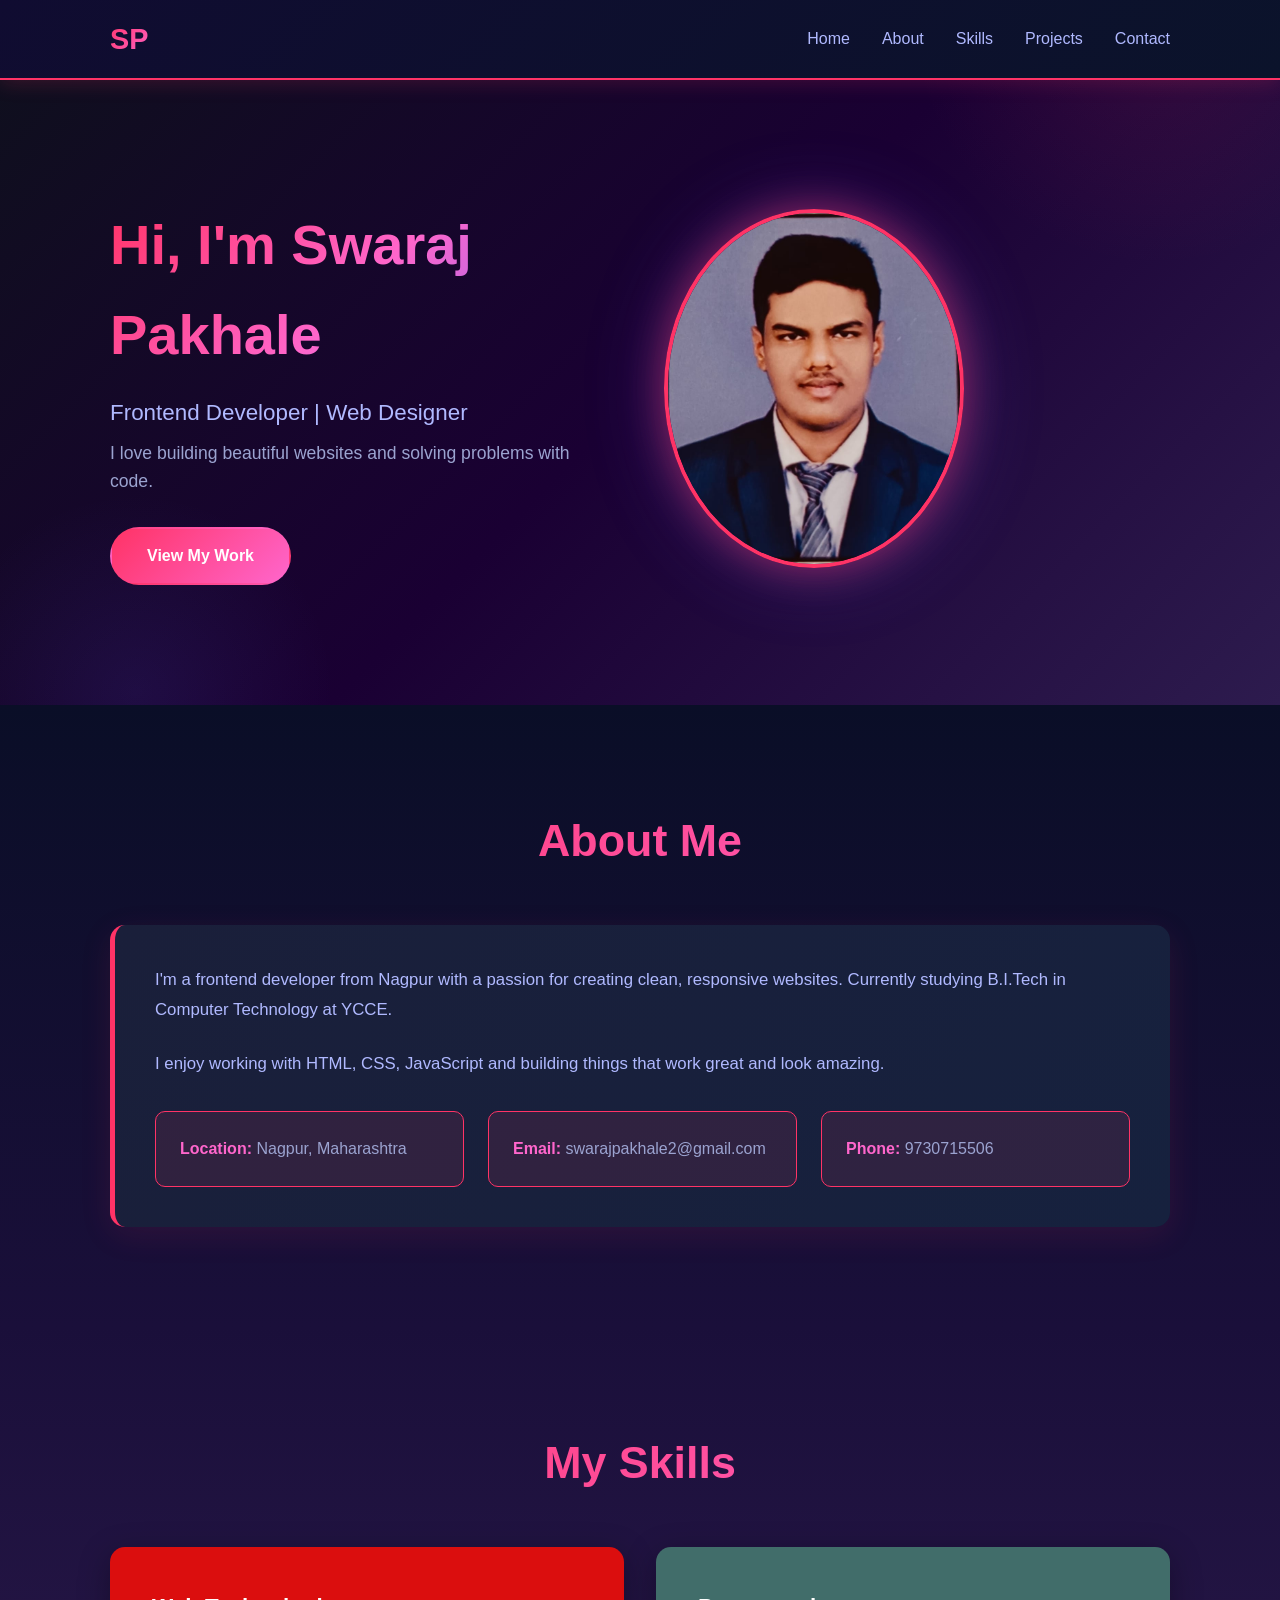
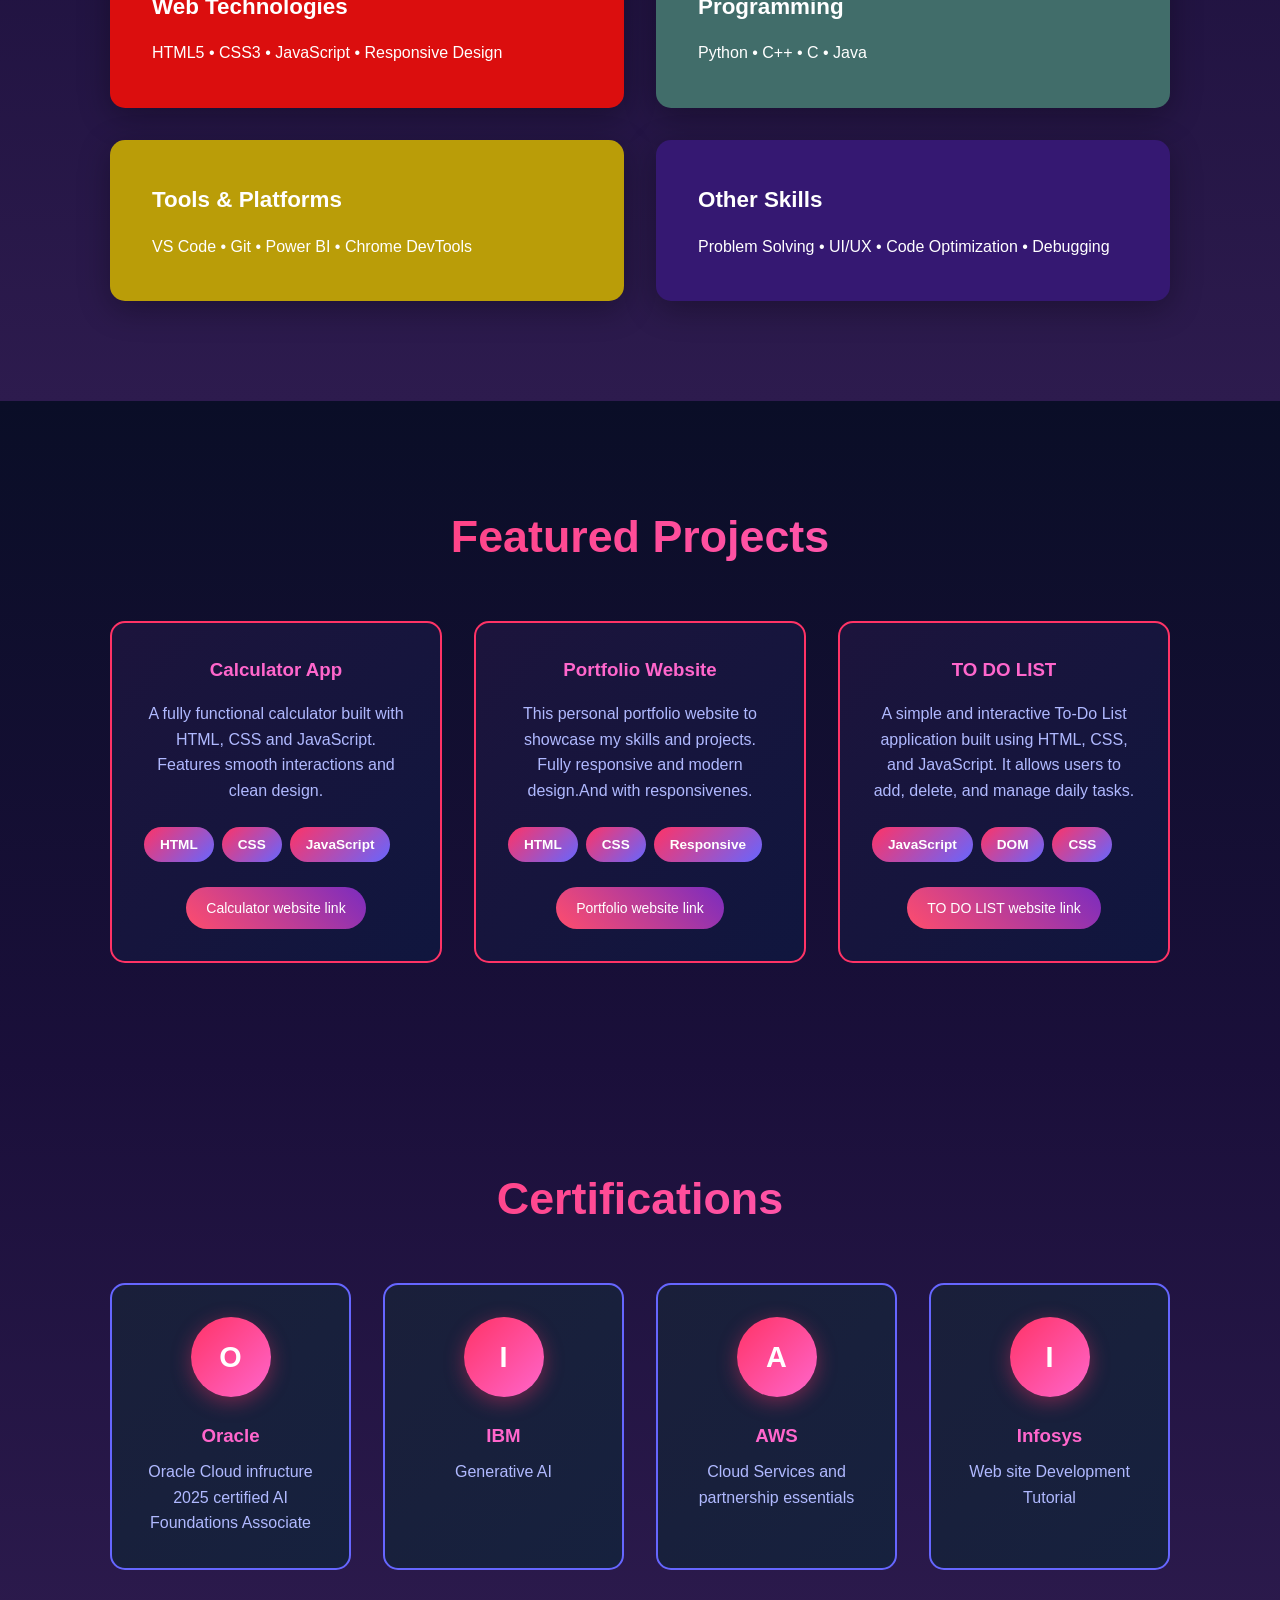
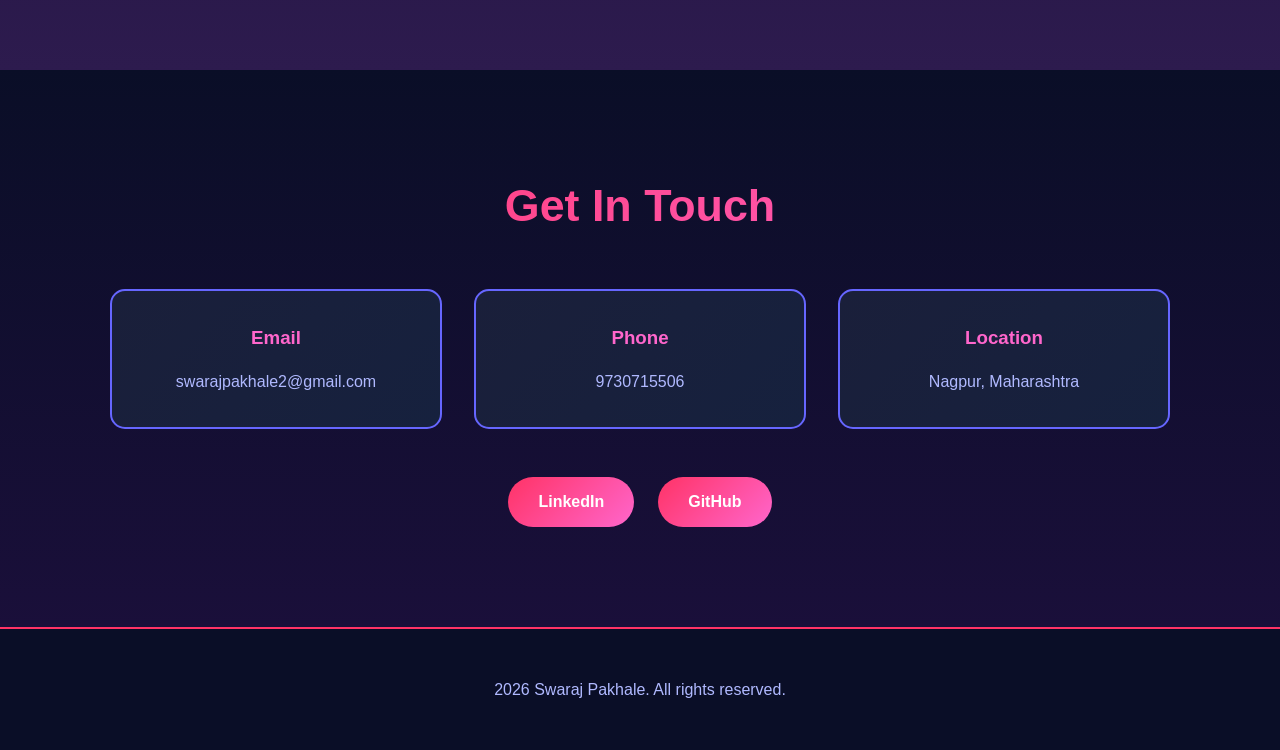
==== portfolio/index.html @ 35ba9cc3 "Added E-Commerce project" ====
<!DOCTYPE html>
<html lang="en">
<head>
    <meta charset="UTF-8">
    <meta name="viewport" content="width=device-width, initial-scale=1.0">
    <title>Swaraj Pakhale - Frontend Developer</title>
    <link rel="stylesheet" href="style.css">
</head>
<body>
    <nav class="navbar">
        <div class="container">
        <div class="logo">SP</div>
            <ul class="nav-menu">
                <li><a href="#home">Home</a></li>
                <li><a href="#about">About</a></li>
                <li><a href="#skills">Skills</a></li>
                <li><a href="#projects">Projects</a></li>
                <li><a href="#contact">Contact</a></li>
            </ul>
        </div>
    </nav>

    <header id="home" class="hero">
        <div class="container">
            <div class="hero-text">
                <h1>Hi, I'm Swaraj Pakhale</h1>
                <p class="subtext">Frontend Developer | Web Designer</p>
                <p class="desc">I love building beautiful websites and solving problems with code.</p>
                <a href="#projects" class="btn">View My Work</a>
            </div>
            <div class="hero-image">
               <img src="profile.jpg.jpeg" alt="Swaraj">
            </div>
        </div>
    </header>

    <section id="about" class="about">
        <div class="container">
            <h2>About Me</h2>
            <div class="about-box">
                <p>I'm a frontend developer from Nagpur with a passion for creating clean, responsive websites. Currently studying B.I.Tech in Computer Technology at YCCE.</p>
                <p>I enjoy working with HTML, CSS, JavaScript and building things that work great and look amazing.</p>
                <div class="info-items">
                    <div class="info">
                        <strong>Location:</strong> Nagpur, Maharashtra
                    </div>
                    <div class="info">
                        <strong>Email:</strong> swarajpakhale2@gmail.com
                    </div>
                    <div class="info">
                        <strong>Phone:</strong> 9730715506
                    </div>
                </div>
            </div>
        </div>
    </section>

    <section id="skills" class="skills">
        <div class="container">
            <h2>My Skills</h2>
            <div class="skills-grid">
                <div class="skill-card" style="background: #db0e0e;">
                    <h3>Web Technologies</h3>
                    <p>HTML5 • CSS3 • JavaScript • Responsive Design</p>
                </div>
                <div class="skill-card" style="background: #416d6a;">
                    <h3>Programming</h3>
                    <p>Python • C++ • C • Java</p>
                </div>
                <div class="skill-card" style="background: #ba9d08;">
                    <h3>Tools & Platforms</h3>
                    <p>VS Code • Git • Power BI • Chrome DevTools</p>
                </div>
                <div class="skill-card" style="background: #351872;">
                    <h3>Other Skills</h3>
                    <p>Problem Solving • UI/UX • Code Optimization • Debugging</p>
                </div>
            </div>
        </div>
    </section>

    <section id="projects" class="projects">
        <div class="container">
            <h2>Featured Projects</h2>
            <div class="projects-grid">
                <div class="project">
                    <h3>Calculator App</h3>
                    <p>A fully functional calculator built with HTML, CSS and JavaScript. Features smooth interactions and clean design.</p>
                    <div class="tags">
                        <span class="tag">HTML</span>
                        <span class="tag">CSS</span>
                        <span class="tag">JavaScript</span>
                    </div>
                    <div class="project-link">
                    <a href="https://github.com/swarajpakhale/swarajpakhale.calculator-project">
                        Calculator website link
                     </a>
                    </div>            
                </div>
                <div class="project">
                    <h3>Portfolio Website</h3>
                    <p>This personal portfolio website to showcase my skills and projects. Fully responsive and modern design.And with responsivenes.</p>
                    <div class="tags">
                        <span class="tag">HTML</span>
                        <span class="tag">CSS</span>
                        <span class="tag">Responsive</span>
                    </div>
                    <div class="project-link">
                    <a href="http://127.0.0.1:5501/portfolio.website/index.html">
                        Portfolio website link
                     </a>
                    </div>
                </div>
                <div class="project">
                    <h3>TO DO LIST</h3>
                    <p>A simple and interactive To-Do List application built using HTML, CSS, and JavaScript. It allows users to add, delete, and manage daily tasks.</p>
                    <div class="tags">
                        <span class="tag">JavaScript</span>
                        <span class="tag">DOM</span>
                        <span class="tag">CSS</span>
                    </div>
                    <div class="project-link">
                    <a href="http://127.0.0.1:5501/TODO_LIST/index.html">
                        TO DO LIST website link
                     </a>
                    </div>
                </div>
            </div>
        </div>
    </section>

    <section class="certifications">
        <div class="container">
            <h2>Certifications</h2>
            <div class="cert-grid">
                <div class="cert">
                    <div class="cert-badge">O</div>
                    <h3>Oracle</h3>
                    <p>Oracle Cloud infructure 2025 certified AI Foundations Associate</p>
                </div>
                <div class="cert">
                    <div class="cert-badge">I</div>
                    <h3>IBM</h3>
                    <p>Generative AI</p>
                </div>
                <div class="cert">
                    <div class="cert-badge">A</div>
                    <h3>AWS</h3>
                    <p>Cloud Services and partnership essentials</p>
                </div>
                <div class="cert">
                    <div class="cert-badge">I</div>
                    <h3>Infosys</h3>
                    <p>Web site Development Tutorial</p>
                </div>
            </div>
        </div>
    </section>

    <section id="contact" class="contact">
        <div class="container">
            <h2>Get In Touch</h2>
            <div class="contact-info">
                <div class="contact-item">
                    <h3>Email</h3>
                    <a href="mailto:swarajpakhale2@gmail.com">swarajpakhale2@gmail.com</a>
                </div>
                <div class="contact-item">
                    <h3>Phone</h3>
                    <a href="tel:+919730715506">9730715506</a>
                </div>
                <div class="contact-item">
                    <h3>Location</h3>
                    <p>Nagpur, Maharashtra</p>
                </div>
            </div>
            <div class="social">
                <a href="https://www.linkedin.com/in/swaraj-pakhale-877059386/" class="social-link">LinkedIn</a>
                <a href="https://github.com/swarajpakhale" class="social-link">GitHub</a>
            </div>
        </div>
    </section>

    <footer>
        <p> 2026 Swaraj Pakhale. All rights reserved.</p>
    </footer>
</body>
</html>
---- portfolio/style.css ----
* {
    margin: 0;
    padding: 0;
    box-sizing: border-box;
}

body {
    font-family: 'Segoe UI', Arial, sans-serif;
    line-height: 1.6;
    color: #fff;
    background: #080c23;
}

.container {
    max-width: 1100px;
    margin: 0 auto;
    padding: 0 20px;
}

.navbar {
    background: linear-gradient(135deg, #100c31 0%, #0b132b 100%);
    box-shadow: 0 2px 20px rgba(255, 51, 102, 0.2);
    position: sticky;
    top: 0;
    z-index: 100;
    border-bottom: 2px solid #ff3366;
}

.navbar .container {
    display: flex;
    justify-content: space-between;
    align-items: center;
    padding: 1rem 20px;
}

.logo {
    font-size: 1.8rem;
    font-weight: bold;
    background: linear-gradient(135deg, #ff3366 0%, #ff66cc 100%);
    -webkit-background-clip: text;
    -webkit-text-fill-color: transparent;
    background-clip: text;
}

.nav-menu {
    display: flex;
    list-style: none;
    gap: 2rem;
}

.nav-menu a {
    text-decoration: none;
    color: #b0b9ff;
    font-weight: 500;
    transition: 0.3s;
    position: relative;
}

.nav-menu a:hover {
    color: #ff3366;
}

.nav-menu a::after {
    content: '';
    position: absolute;
    bottom: -5px;
    left: 0;
    width: 0;
    height: 2px;
    background: linear-gradient(90deg, #ff3366, #ff66cc);
    transition: 0.3s;
}

.nav-menu a:hover::after {
    width: 100%;
}

.hero {
    background: linear-gradient(135deg, #0f0f1e 0%, #1a0033 50%, #2d1b4e 100%);
    color: #fff;
    padding: 120px 0;
    position: relative;
    overflow: hidden;
}

.hero::before {
    content: '';
    position: absolute;
    top: -50%;
    right: -10%;
    width: 500px;
    height: 500px;
    background: radial-gradient(circle, rgba(255, 51, 102, 0.1) 0%, transparent 70%);
    border-radius: 50%;
    animation: float 8s ease-in-out infinite;
}

.hero::after {
    content: '';
    position: absolute;
    bottom: -30%;
    left: -5%;
    width: 400px;
    height: 400px;
    background: radial-gradient(circle, rgba(102, 102, 255, 0.1) 0%, transparent 70%);
    border-radius: 50%;
    animation: float 10s ease-in-out infinite 1s;
}

@keyframes float {
    0%, 100% {
        transform: translateY(0);
    }
    50% {
        transform: translateY(30px);
    }
}

.hero .container {
    display: grid;
    grid-template-columns: 1fr 1fr;
    gap: 3rem;
    align-items: center;
    position: relative;
    z-index: 1;
}

.hero h1 {
    font-size: 3.5rem;
    margin-bottom: 1rem;
    background: linear-gradient(135deg, #ff3366 0%, #ff66cc 50%, #6666ff 100%);
    -webkit-background-clip: text;
    -webkit-text-fill-color: transparent;
    background-clip: text;
}

.subtext {
    font-size: 1.4rem;
    margin-bottom: 0.5rem;
    color: #b0b9ff;
}

.desc {
    font-size: 1.1rem;
    margin-bottom: 2rem;
    color: #9ba3d0;
}

.btn {
    display: inline-block;
    background: linear-gradient(135deg, #ff3366 0%, #ff66cc 100%);
    color: white;
    padding: 14px 35px;
    border-radius: 50px;
    text-decoration: none;
    font-weight: bold;
    transition: 0.3s;
    border: 2px solid transparent;
}

.btn:hover {
    transform: translateY(-3px);
    box-shadow: 0 10px 30px rgba(255, 51, 102, 0.4);
}

.hero-image {
    position: relative;
}

.hero-image img {
    width: 100%;
    max-width: 300px;
    border-radius: 50%;
    border: 4px solid #ff3366;
    box-shadow: 0 0 40px rgba(255, 51, 102, 0.5), 0 0 80px rgba(102, 102, 255, 0.3);
    transition: 0.3s;
}

.hero-image img:hover {
    transform: scale(1.05);
    box-shadow: 0 0 60px rgba(255, 51, 102, 0.8), 0 0 100px rgba(102, 102, 255, 0.5);
}

.about {
    padding: 100px 0;
    background: linear-gradient(180deg, #0a0e27 0%, #1a0f3a 100%);
}

.about h2, .skills h2, .projects h2, .certifications h2, .contact h2 {
    font-size: 2.8rem;
    margin-bottom: 3rem;
    text-align: center;
    background: linear-gradient(135deg, #ff3366 0%, #ff66cc 100%);
    -webkit-background-clip: text;
    -webkit-text-fill-color: transparent;
    background-clip: text;
}

.about-box {
    background: linear-gradient(135deg, #1a1f3a 0%, #16213e 100%);
    padding: 2.5rem;
    border-radius: 15px;
    border-left: 5px solid #ff3366;
    box-shadow: 0 8px 32px rgba(255, 51, 102, 0.1);
}

.about-box p {
    margin-bottom: 1.5rem;
    font-size: 1.05rem;
    color: #b0b9ff;
    line-height: 1.8;
}

.info-items {
    display: grid;
    grid-template-columns: repeat(3, 1fr);
    gap: 1.5rem;
    margin-top: 2rem;
}

.info {
    background: rgba(255, 51, 102, 0.1);
    border: 1px solid #ff3366;
    padding: 1.5rem;
    border-radius: 10px;
    color: #9ba3d0;
}

.info strong {
    color: #ff66cc;
}

.skills {
    padding: 100px 0;
    background: linear-gradient(180deg, #1a0f3a 0%, #2d1b4e 100%);
}

.skills-grid {
    display: grid;
    grid-template-columns: repeat(2, 1fr);
    gap: 2rem;
}

.skill-card {
    padding: 2.5rem;
    border-radius: 15px;
    color: white;
    box-shadow: 0 8px 32px rgba(0, 0, 0, 0.3);
    transition: 0.3s;
    border: 2px solid transparent;
    position: relative;
    overflow: hidden;
}

.skill-card::before {
    content: '';
    position: absolute;
    top: 0;
    left: 0;
    right: 0;
    bottom: 0;
    background: linear-gradient(135deg, rgba(255, 255, 255, 0.1) 0%, transparent 100%);
    opacity: 0;
    transition: 0.3s;
}

.skill-card:hover {
    transform: translateY(-8px);
    box-shadow: 0 15px 40px rgba(255, 51, 102, 0.3);
}

.skill-card:hover::before {
    opacity: 1;
}

.skill-card h3 {
    margin-bottom: 1rem;
    font-size: 1.4rem;
    position: relative;
    z-index: 1;
}

.skill-card p {
    position: relative;
    z-index: 1;
}

.projects {
    padding: 100px 0;
    background: linear-gradient(180deg, #0a0e27 0%, #1a0f3a 100%);
}

.projects-grid {
    display: grid;
    grid-template-columns: repeat(3, 1fr);
    gap: 2rem;
}

/* Certified project below css*/
.project {
    background: linear-gradient(135deg, #1c143c 0%, #10163e 100%);
    padding: 2rem;
    border-radius: 15px;
    border: 2px solid #ff3366;
    transition: 0.3s;
    text-align:center;
}

.project-link {
  display: flex;
  justify-content: center;   /* center horizontally */
  margin-top: 25px;          /* push it down */
}

.project-link a {
  padding: 10px 20px;
  background: linear-gradient(45deg, #ff4d6d, #7b2cbf);
  color: white;
  text-decoration: none;
  border-radius: 25px;
  font-size: 14px;
}

.project-link a:hover {
  transform: translateY(-2px);
  box-shadow: 0 5px 15px rgba(0,0,0,0.3);
}

.project:hover {
    transform: translateY(-10px);
    box-shadow: 0 15px 40px rgba(255, 51, 102, 0.4);
    border-color: #ff66cc;
}

.project h3 {
    margin-bottom: 1rem;
    color: #ff66cc;
}

.project p {
    color: #b0b9ff;
    margin-bottom: 1.5rem;
}

.tags {
    display: flex;
    gap: 0.5rem;
    flex-wrap: wrap;
}

.tag {
    background: linear-gradient(135deg, #ff3366 0%, #6666ff 100%);
    padding: 0.4rem 1rem;
    border-radius: 20px;
    font-size: 0.85rem;
    font-weight: bold;
}

.certifications {
    padding: 100px 0;
    background: linear-gradient(180deg, #1a0f3a 0%, #2d1b4e 100%);
}

.cert-grid {
    display: grid;
    grid-template-columns: repeat(4, 1fr);
    gap: 2rem;
}

.cert {
    background: linear-gradient(135deg, #1a1f3a 0%, #16213e 100%);
    padding: 2rem;
    text-align: center;
    border-radius: 15px;
    border: 2px solid #6666ff;
    transition: 0.3s;
}

.cert:hover {
    border-color: #ff3366;
    box-shadow: 0 10px 30px rgba(255, 51, 102, 0.3);
    transform: translateY(-5px);
}

.cert-badge {
    display: flex;
    align-items: center;
    justify-content: center;
    width: 80px;
    height: 80px;
    background: linear-gradient(135deg, #ff3366 0%, #ff66cc 100%);
    color: white;
    border-radius: 50%;
    font-size: 1.8rem;
    font-weight: bold;
    margin: 0 auto 1.5rem;
    box-shadow: 0 5px 20px rgba(255, 51, 102, 0.4);
}

.cert h3 {
    margin-bottom: 0.5rem;
    color: #ff66cc;
}

.cert p {
    color: #b0b9ff;
}

.contact {
    padding: 100px 0;
    background: linear-gradient(180deg, #0a0e27 0%, #1a0f3a 100%);
}

.contact-info {
    display: grid;
    grid-template-columns: repeat(3, 1fr);
    gap: 2rem;
    margin-bottom: 3rem;
}

.contact-item {
    background: linear-gradient(135deg, #1a1f3a 0%, #16213e 100%);
    padding: 2rem;
    border-radius: 15px;
    text-align: center;
    border: 2px solid #6666ff;
    transition: 0.3s;
}

.contact-item:hover {
    border-color: #ff3366;
    box-shadow: 0 10px 30px rgba(255, 51, 102, 0.3);
}

.contact-item h3 {
    margin-bottom: 1rem;
    color: #ff66cc;
}

.contact-item a, .contact-item p {
    color: #b0b9ff;
    text-decoration: none;
}

.contact-item a:hover {
    color: #ff66cc;
    text-decoration: underline;
}

.social {
    display: flex;
    justify-content: center;
    gap: 1.5rem;
}

.social-link {
    background: linear-gradient(135deg, #ff3366 0%, #ff66cc 100%);
    color: white;
    padding: 12px 30px;
    border-radius: 50px;
    text-decoration: none;
    font-weight: bold;
    transition: 0.3s;
}

.social-link:hover {
    transform: translateY(-3px);
    box-shadow: 0 10px 30px rgba(255, 51, 102, 0.4);
}

footer {
    background: #0a0e27;
    color: #b0b9ff;
    text-align: center;
    padding: 3rem;
    border-top: 2px solid #ff3366;
}

@media (max-width: 768px) {
    .hero .container {
        grid-template-columns: 1fr;
    }

    .hero h1 {
        font-size: 2rem;
    }

    .nav-menu {
        gap: 1rem;
        font-size: 0.9rem;
    }

    .skills-grid {
        grid-template-columns: 1fr;
    }

    .projects-grid {
        grid-template-columns: 1fr;
    }

    .cert-grid {
        grid-template-columns: repeat(2, 1fr);
    }

    .contact-info {
        grid-template-columns: 1fr;
    }

    .info-items {
        grid-template-columns: 1fr;
    }
}
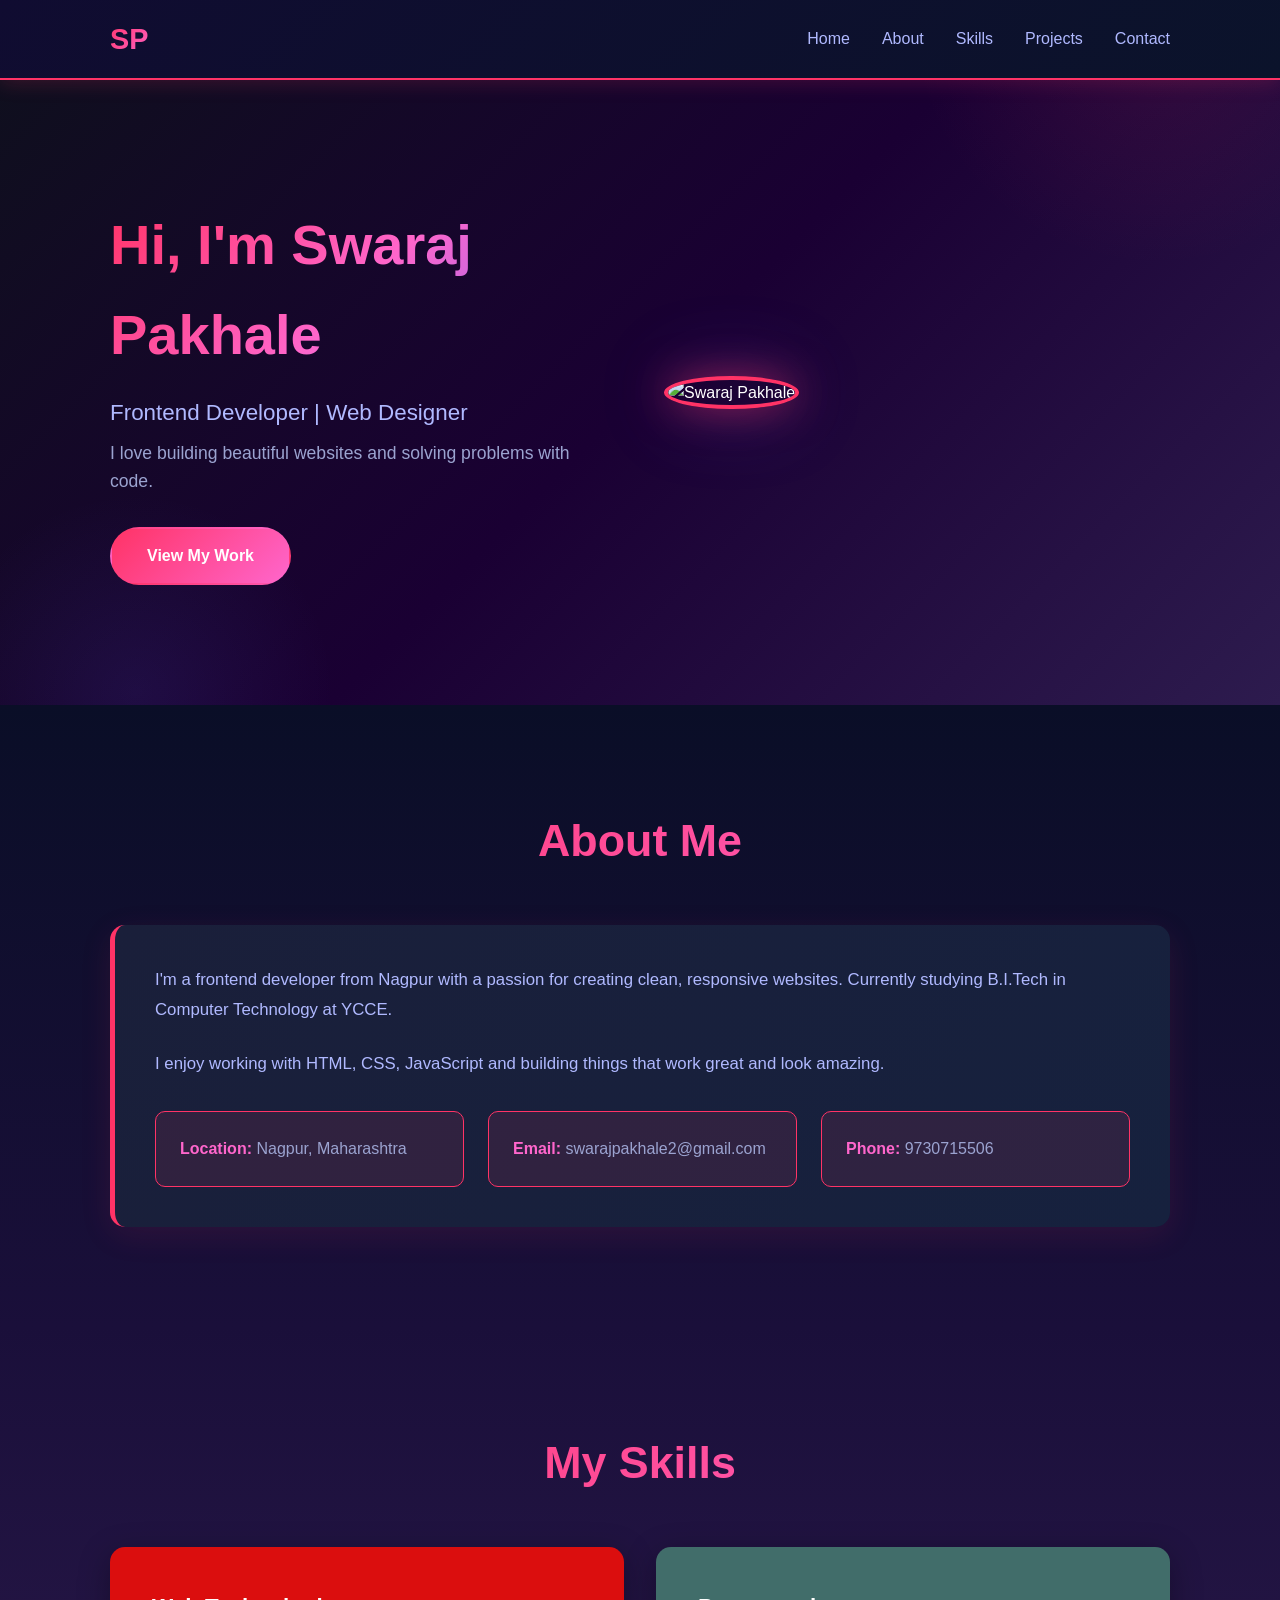
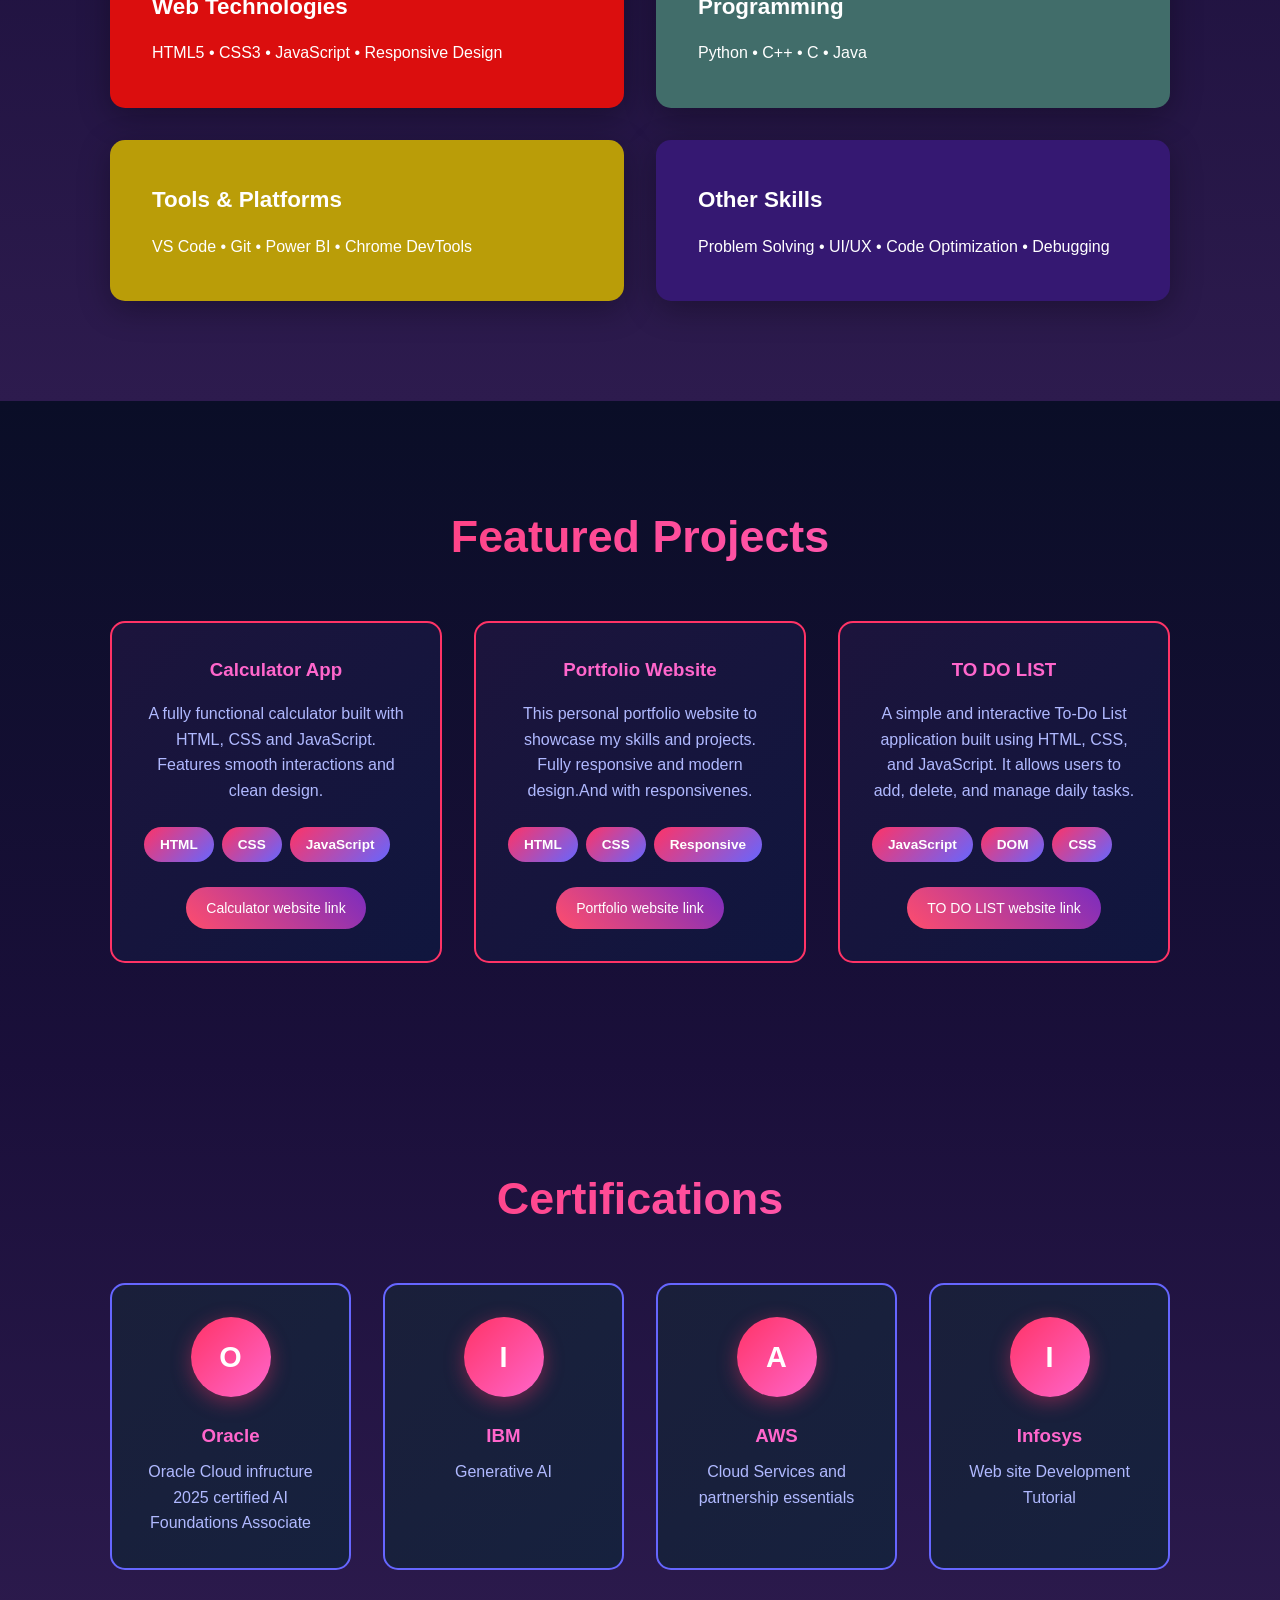
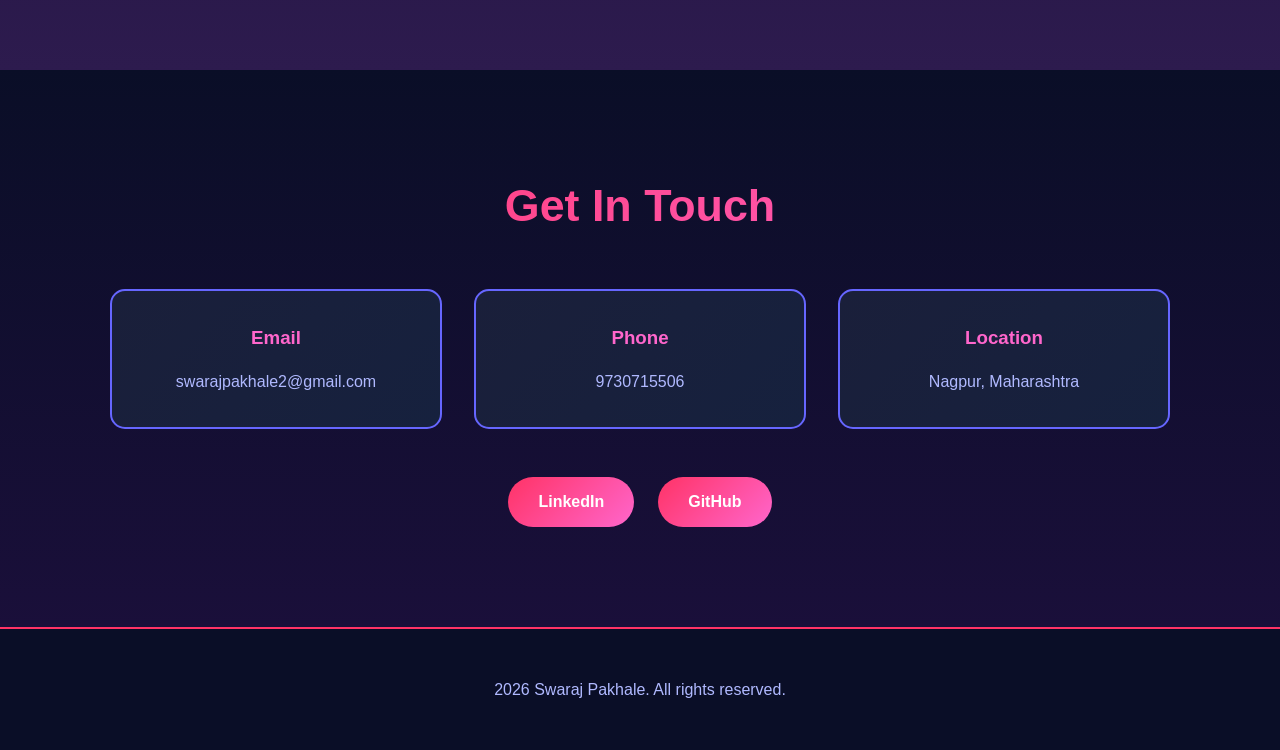
==== commit 0380818c: "Fixed image name" ====
--- a/portfolio/index.html
+++ b/portfolio/index.html
@@ -29,7 +29,7 @@
                 <a href="#projects" class="btn">View My Work</a>
             </div>
             <div class="hero-image">
-               <img src="profile.jpg.jpeg" alt="Swaraj">
+              <img src="./profile.jpg" alt="Swaraj Pakhale">
             </div>
         </div>
     </header>
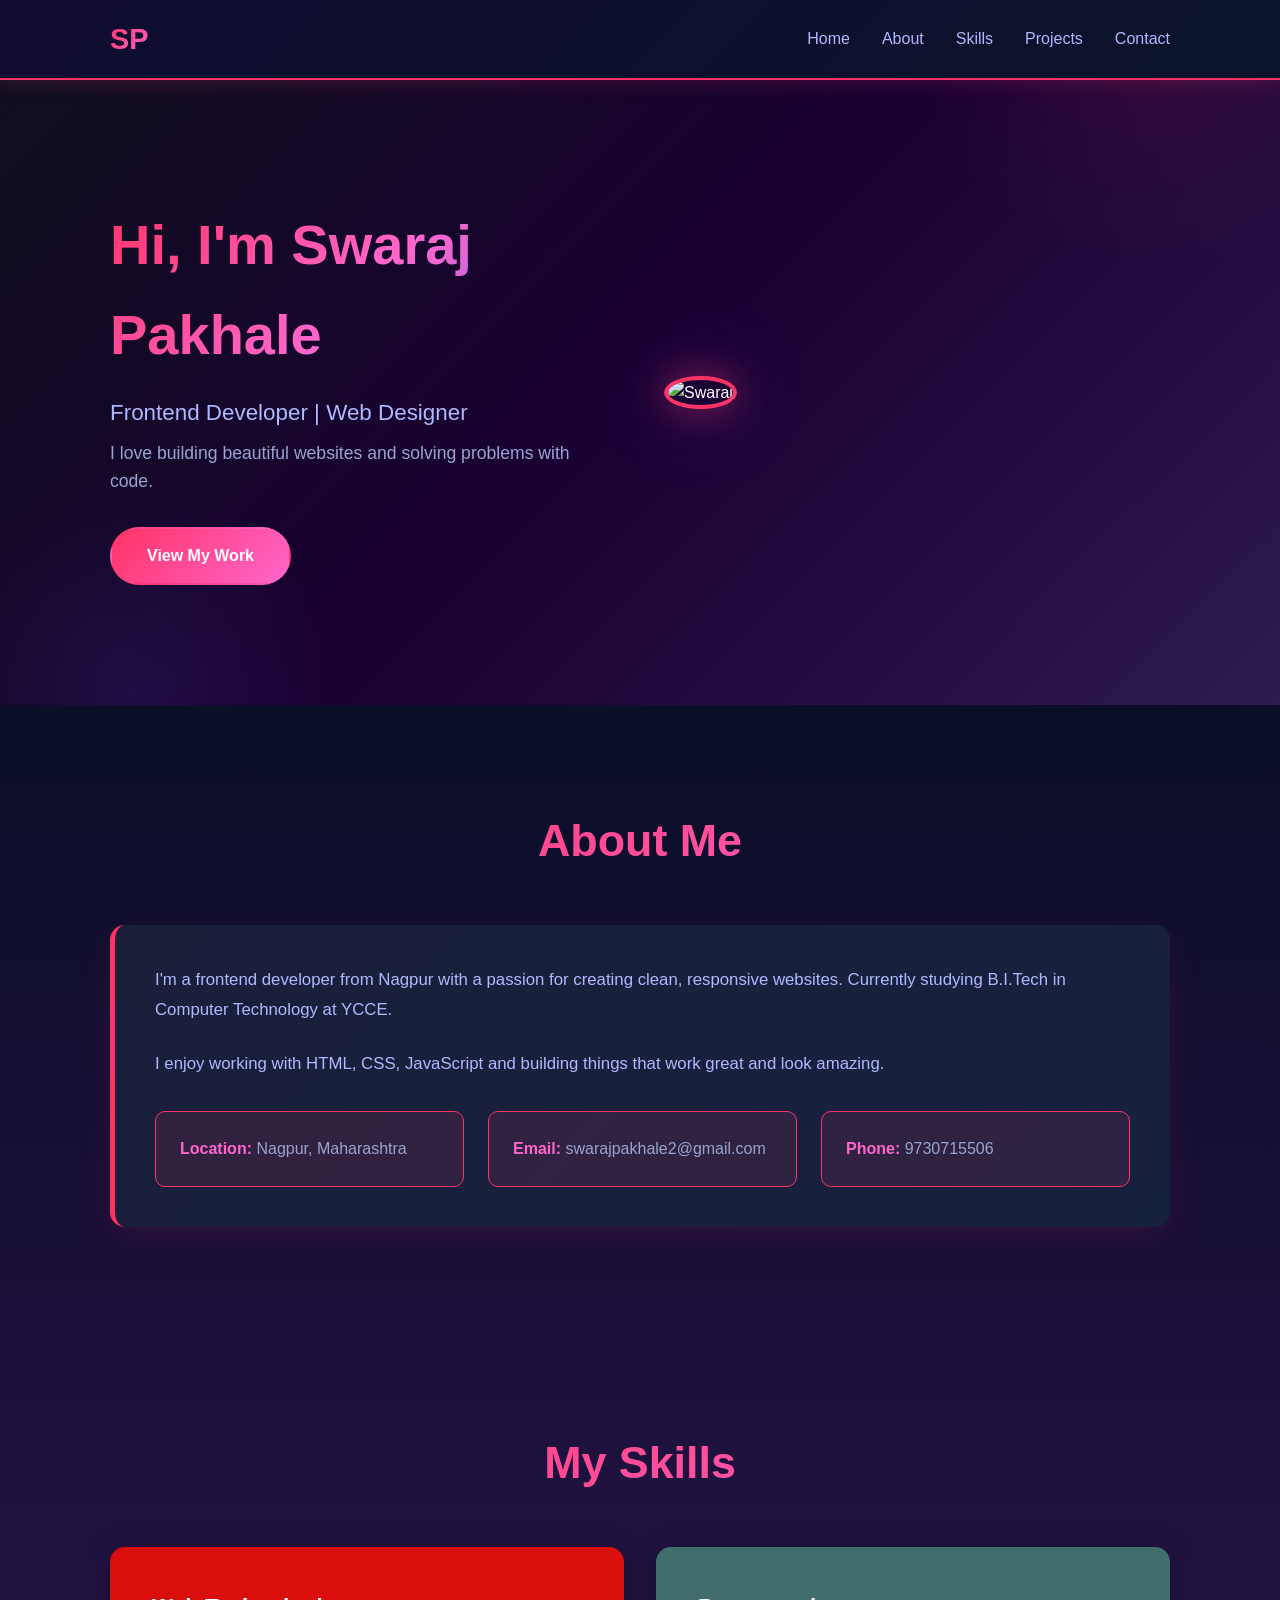
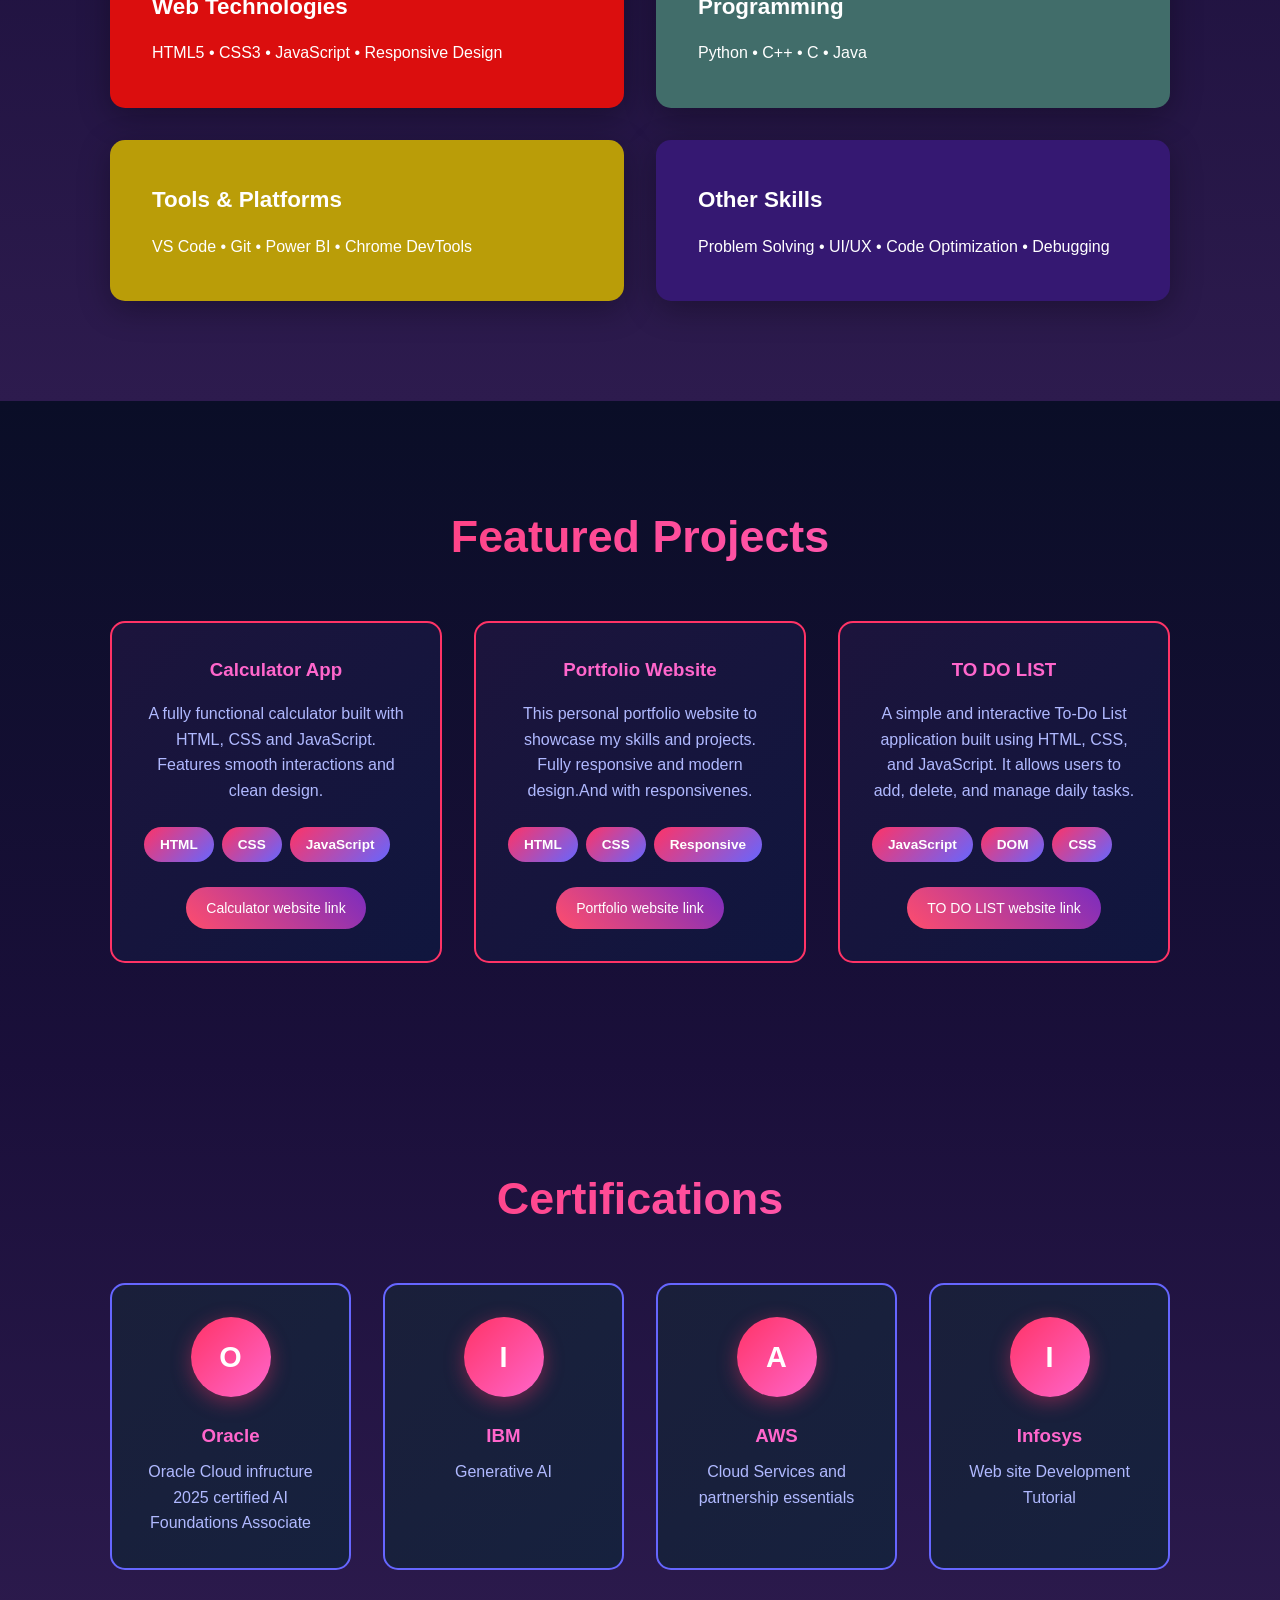
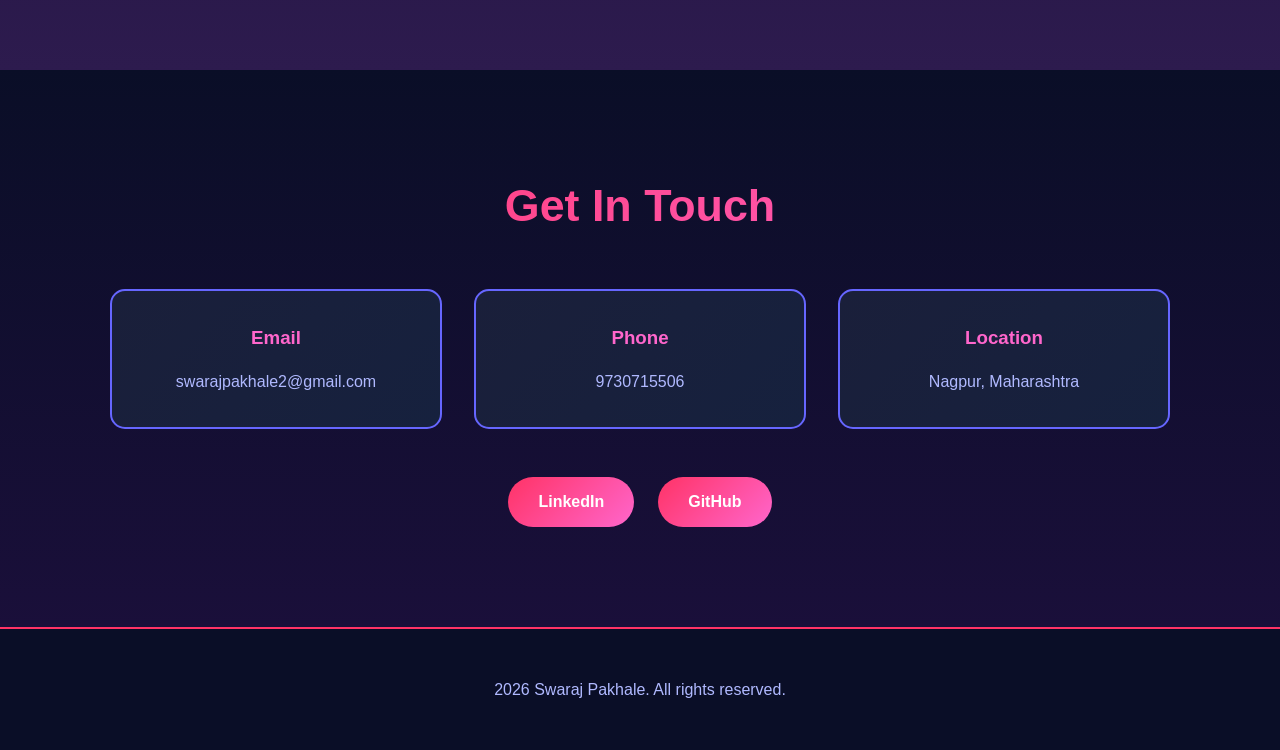
==== commit 0071de27: "Fixed image path correct name" ====
--- a/portfolio/index.html
+++ b/portfolio/index.html
@@ -29,7 +29,7 @@
                 <a href="#projects" class="btn">View My Work</a>
             </div>
             <div class="hero-image">
-              <img src="./profile.jpg" alt="Swaraj Pakhale">
+           <img src="/Codsoft-internship/portfolio/profile.jpg" alt="Swaraj">
             </div>
         </div>
     </header>
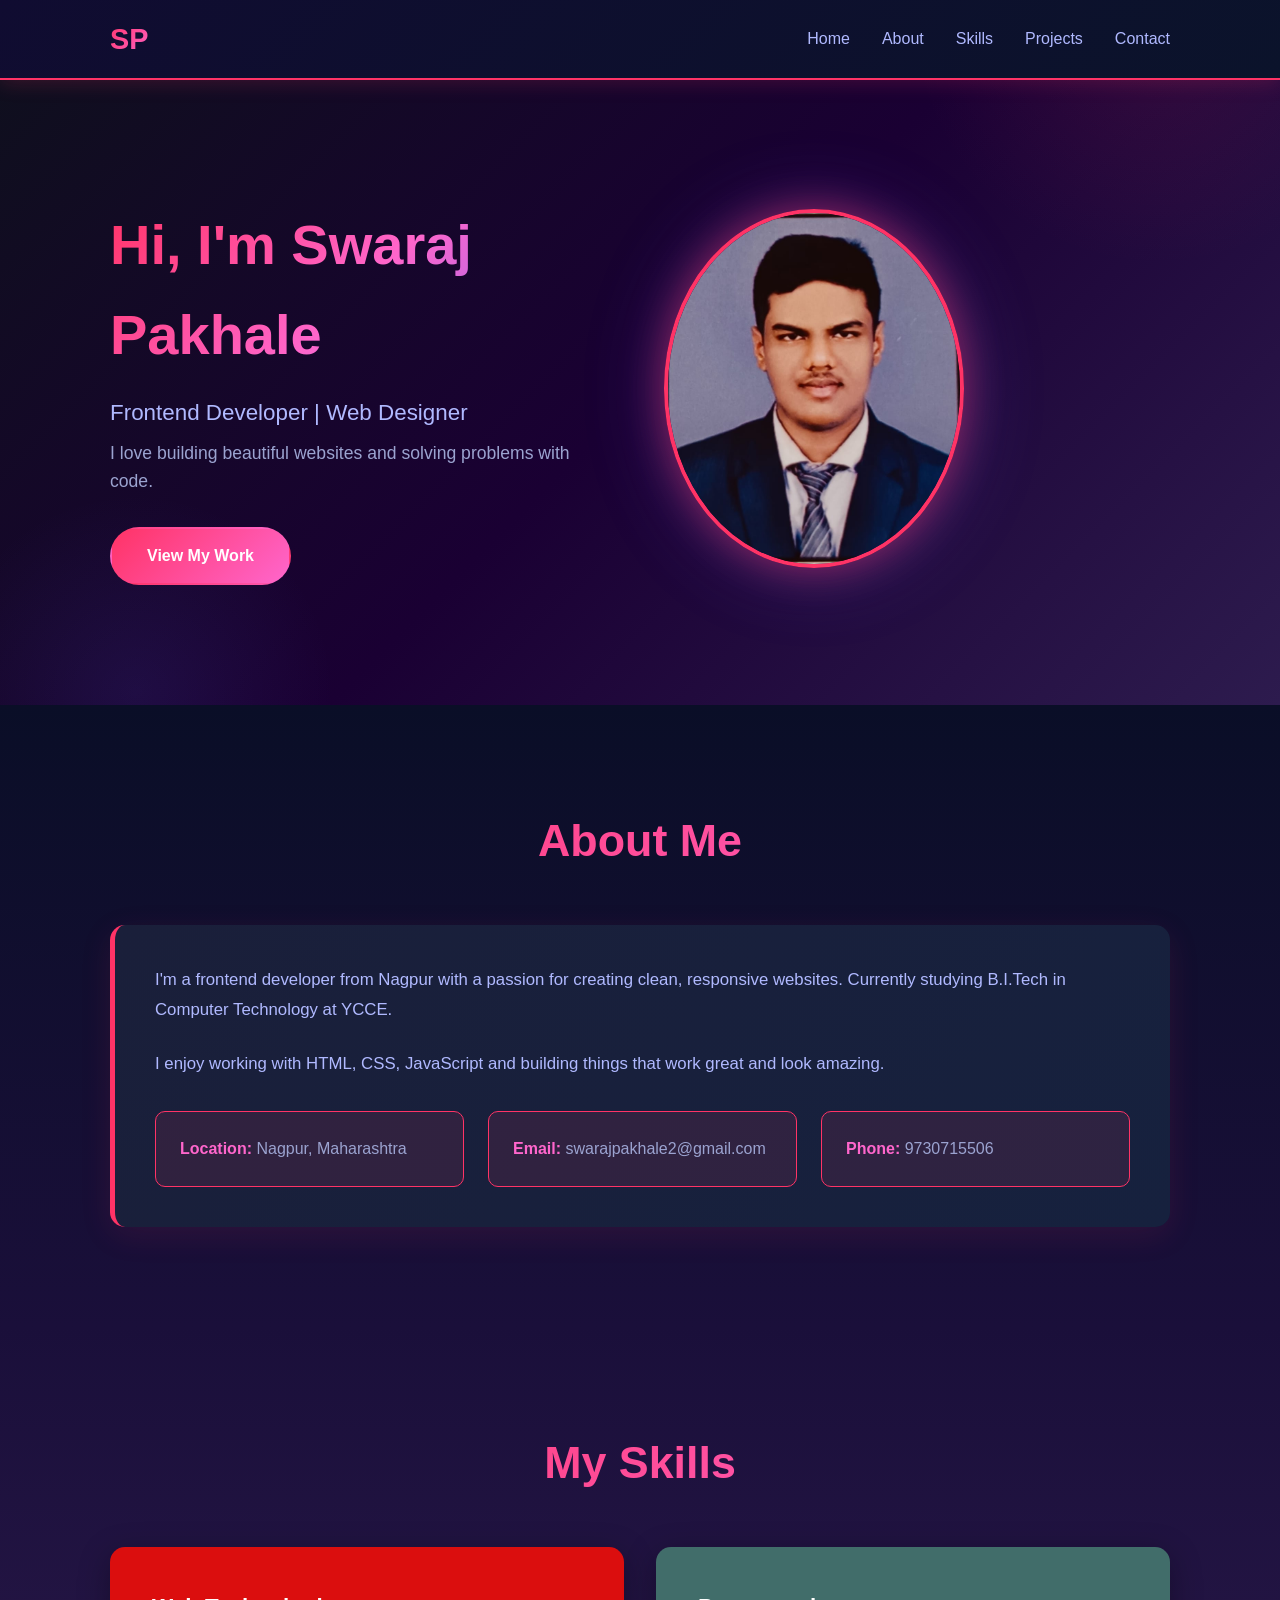
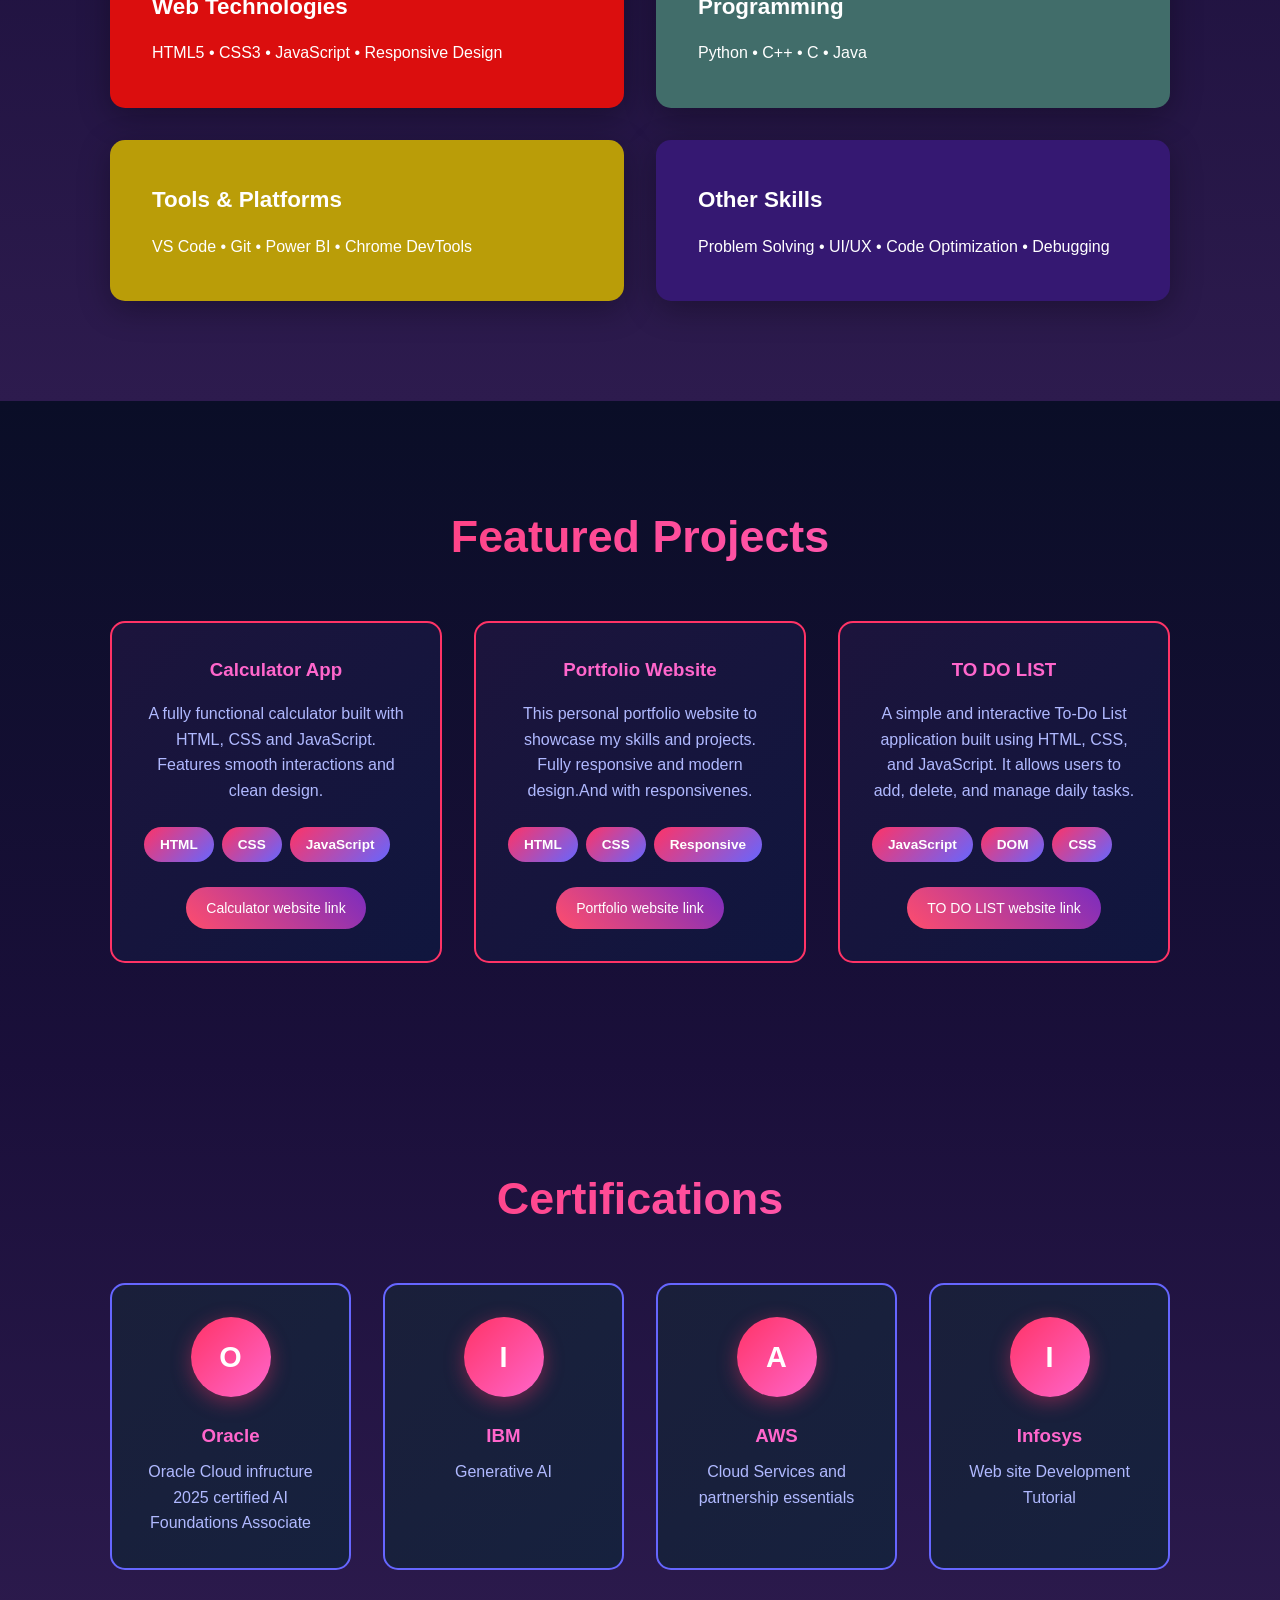
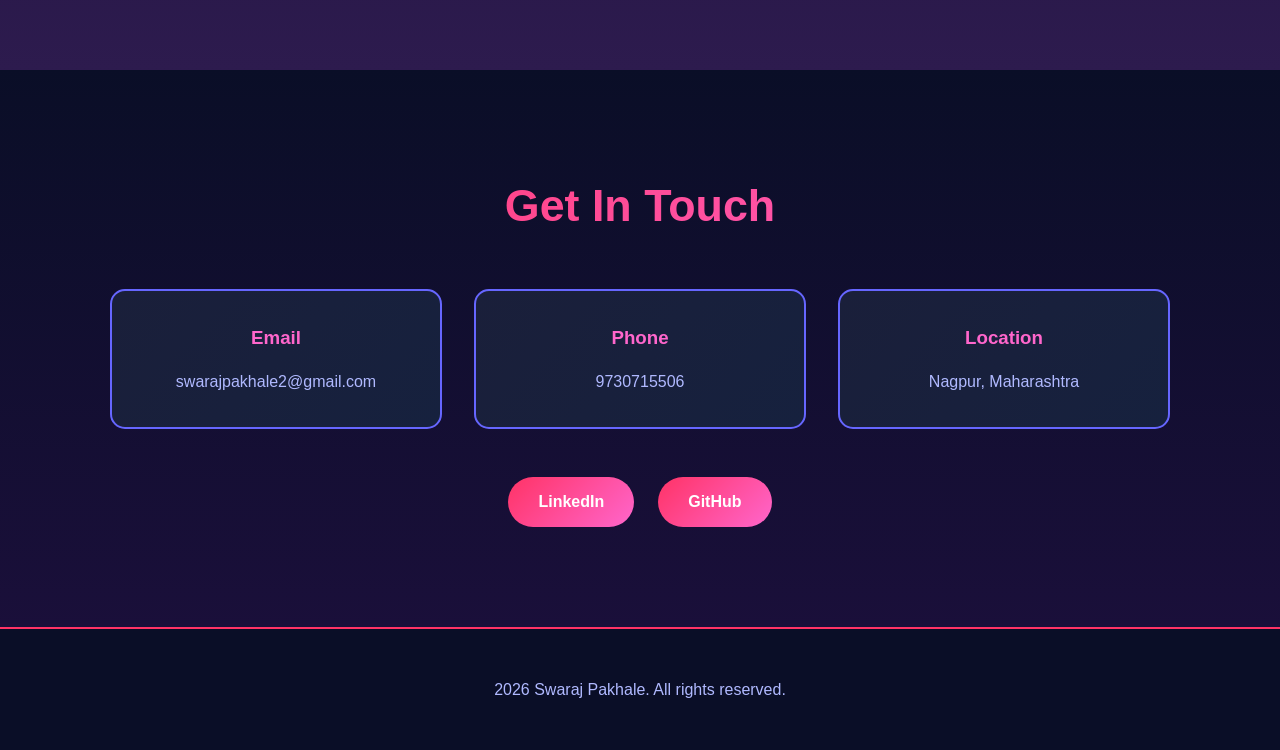
==== commit 07a73791: "Fix image relative path" ====
--- a/portfolio/index.html
+++ b/portfolio/index.html
@@ -29,7 +29,7 @@
                 <a href="#projects" class="btn">View My Work</a>
             </div>
             <div class="hero-image">
-           <img src="/Codsoft-internship/portfolio/profile.jpg" alt="Swaraj">
+           <img src="profile.jpg" alt="Swaraj">
             </div>
         </div>
     </header>
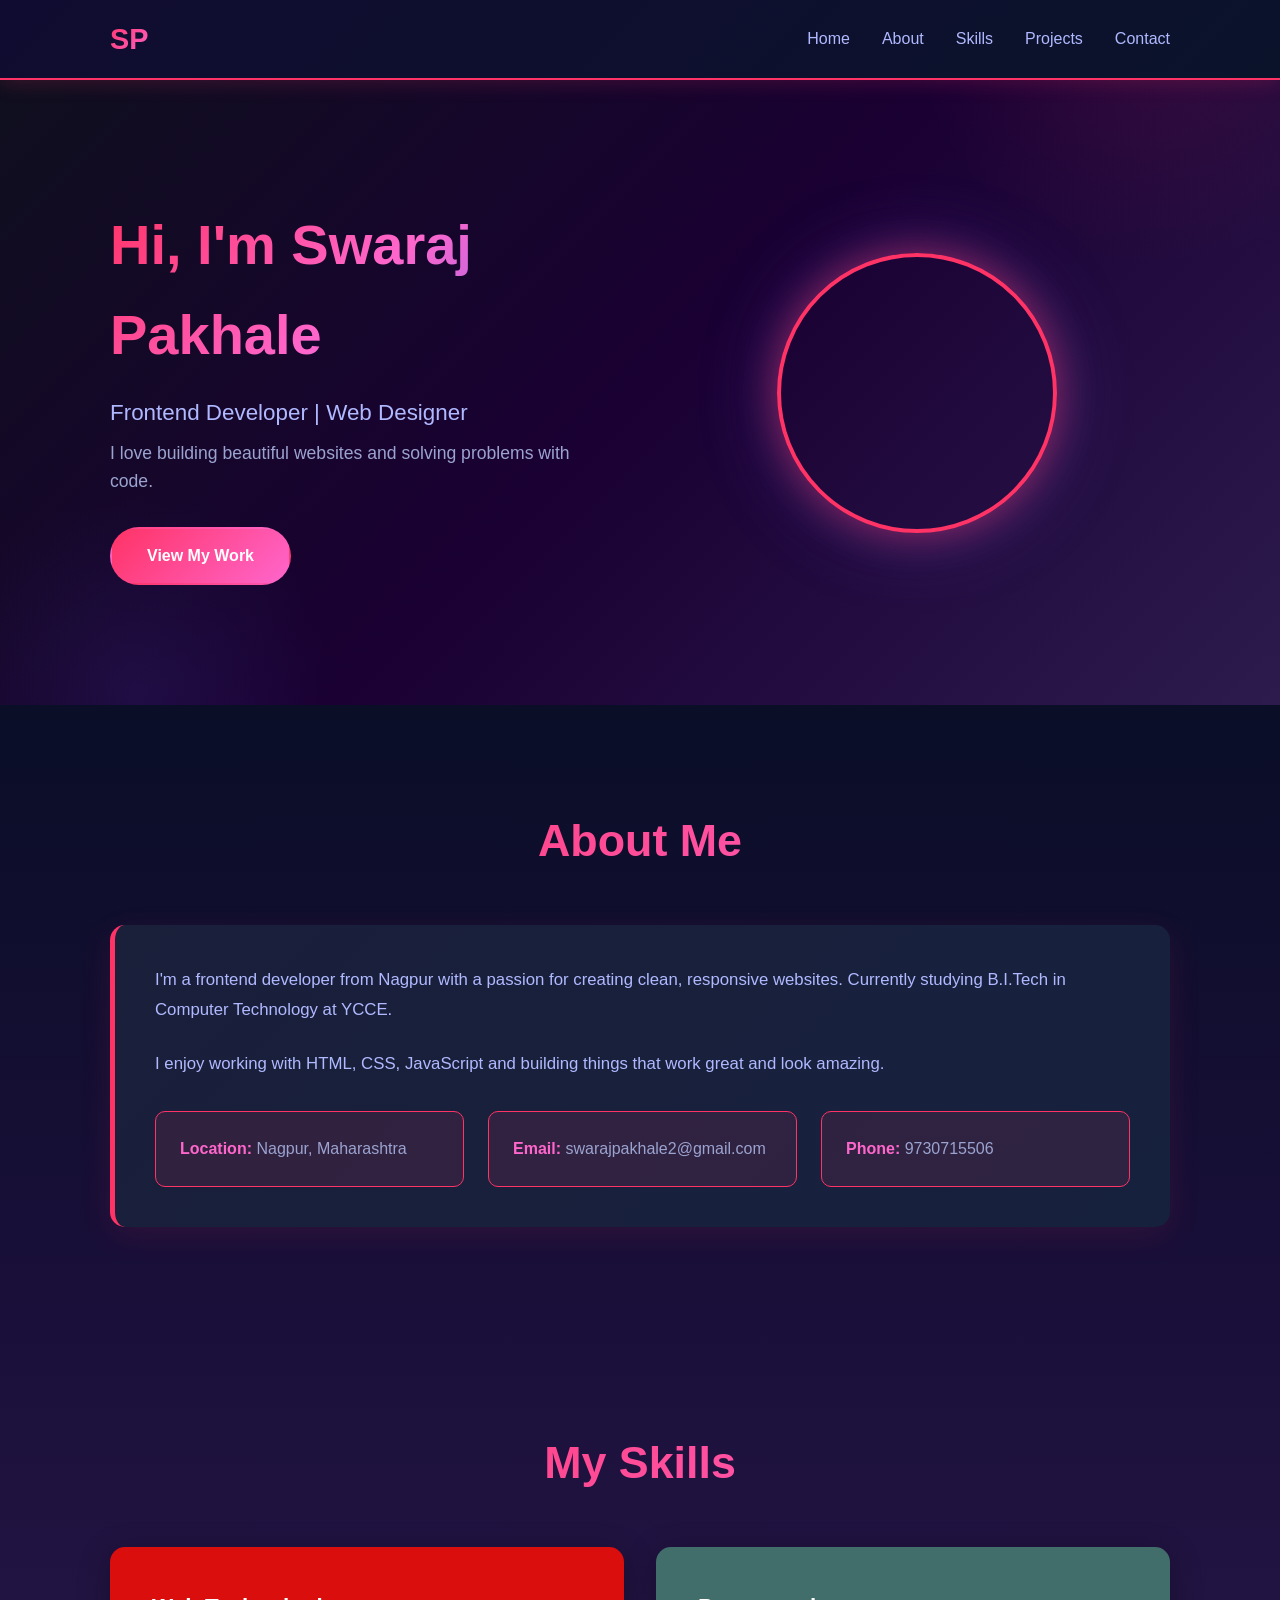
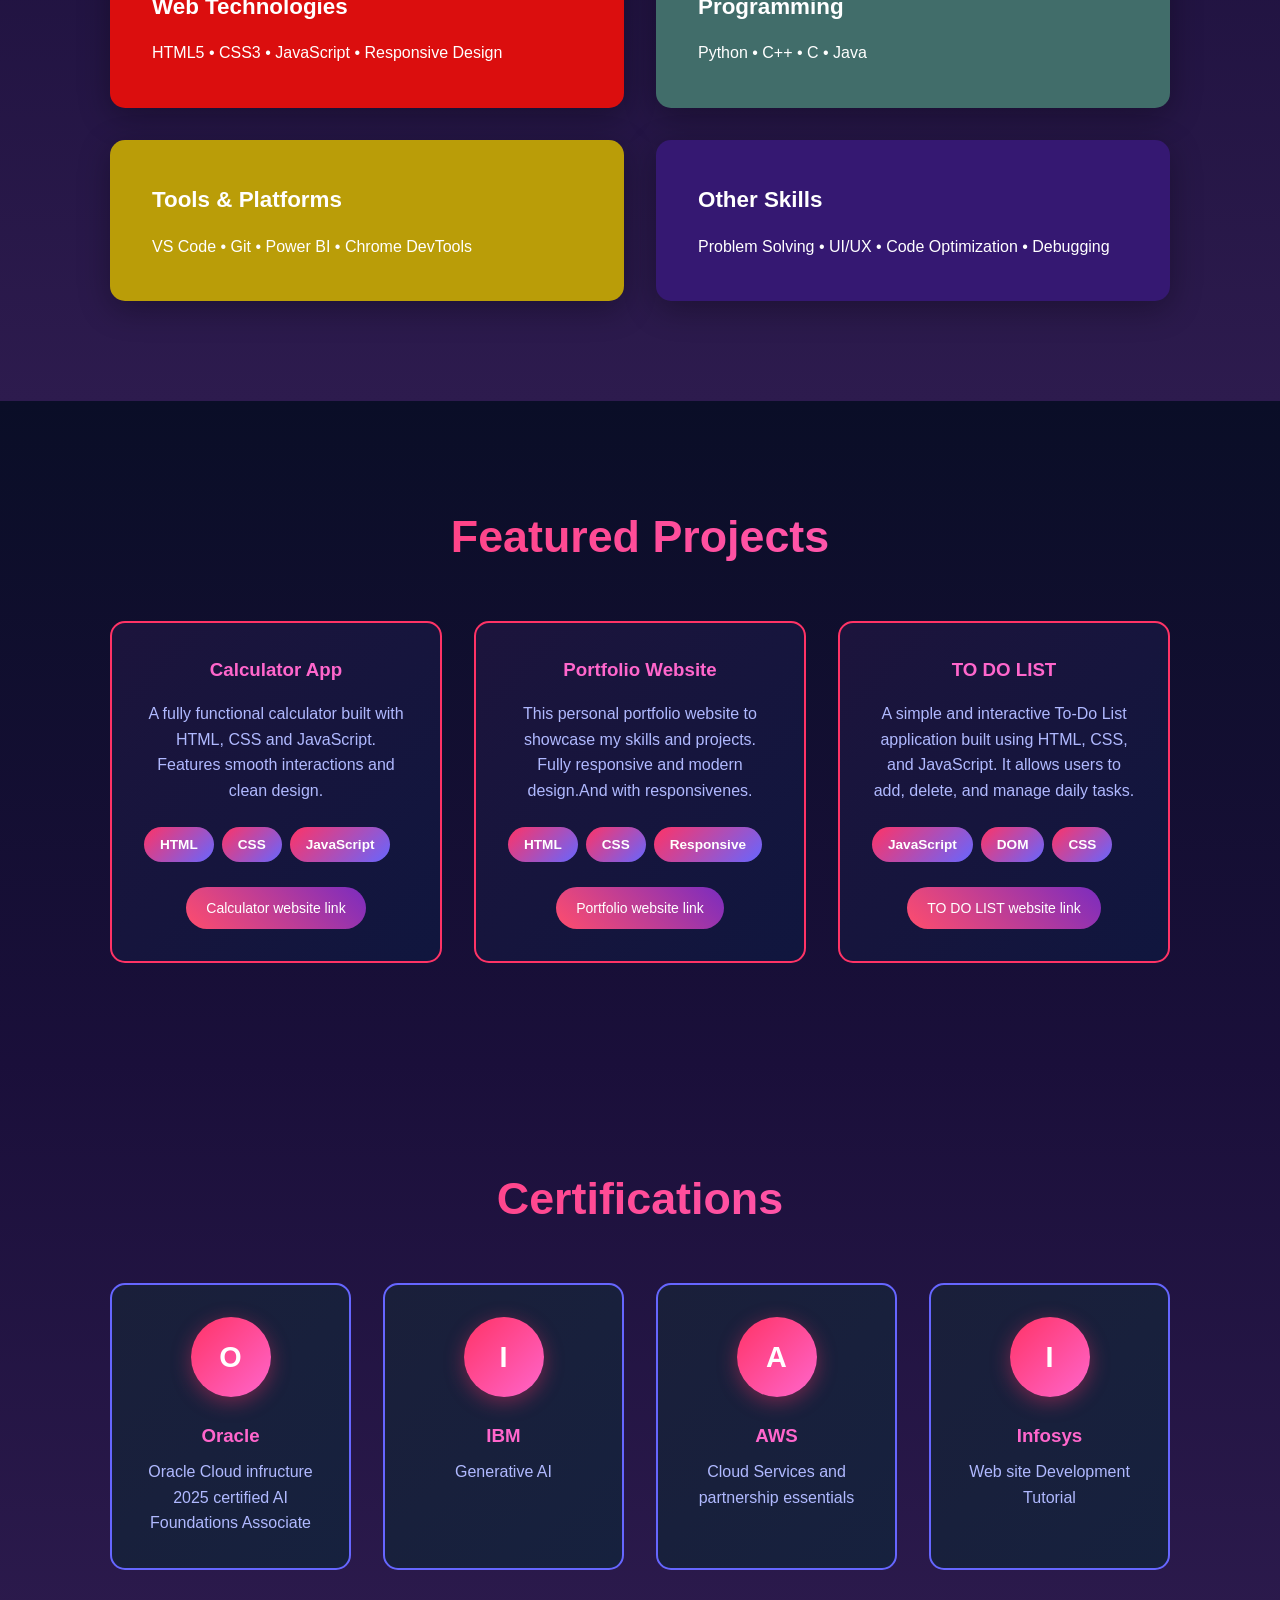
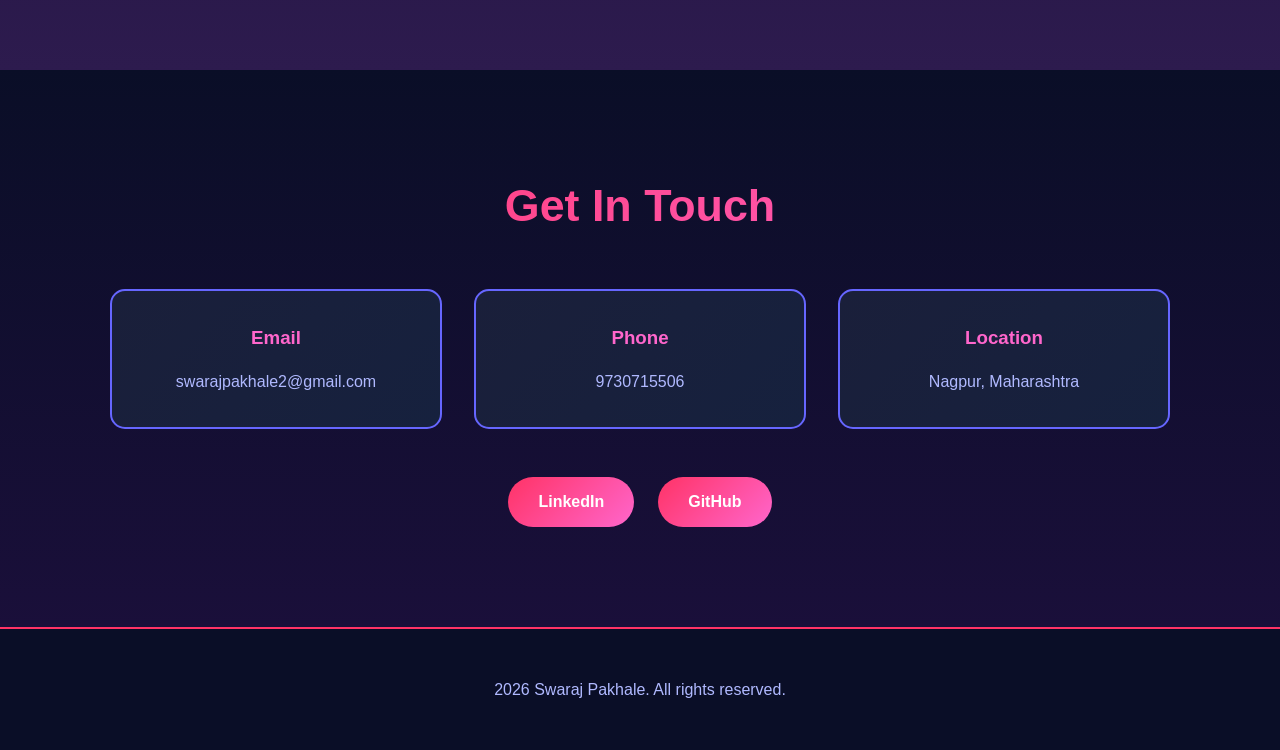
==== commit 42138e23: "Fixed correct image folder path" ====
--- a/portfolio/index.html
+++ b/portfolio/index.html
@@ -29,7 +29,7 @@
                 <a href="#projects" class="btn">View My Work</a>
             </div>
             <div class="hero-image">
-           <img src="profile.jpg" alt="Swaraj">
+          <img src="portfolio/profile.jpg" alt="Swaraj">
             </div>
         </div>
     </header>
--- a/portfolio/style.css
+++ b/portfolio/style.css
@@ -164,16 +164,19 @@
 }
 
 .hero-image {
-    position: relative;
+    display: flex;              
+    justify-content: center;    
+    align-items: center;        
 }
 
 .hero-image img {
-    width: 100%;
-    max-width: 300px;
+    width: 280px;              
+    height: 280px;             
+    object-fit: cover;        
     border-radius: 50%;
     border: 4px solid #ff3366;
-    box-shadow: 0 0 40px rgba(255, 51, 102, 0.5), 0 0 80px rgba(102, 102, 255, 0.3);
-    transition: 0.3s;
+    box-shadow: 0 0 40px rgba(255, 51, 102, 0.5), 
+                0 0 80px rgba(102, 102, 255, 0.3);
 }
 
 .hero-image img:hover {
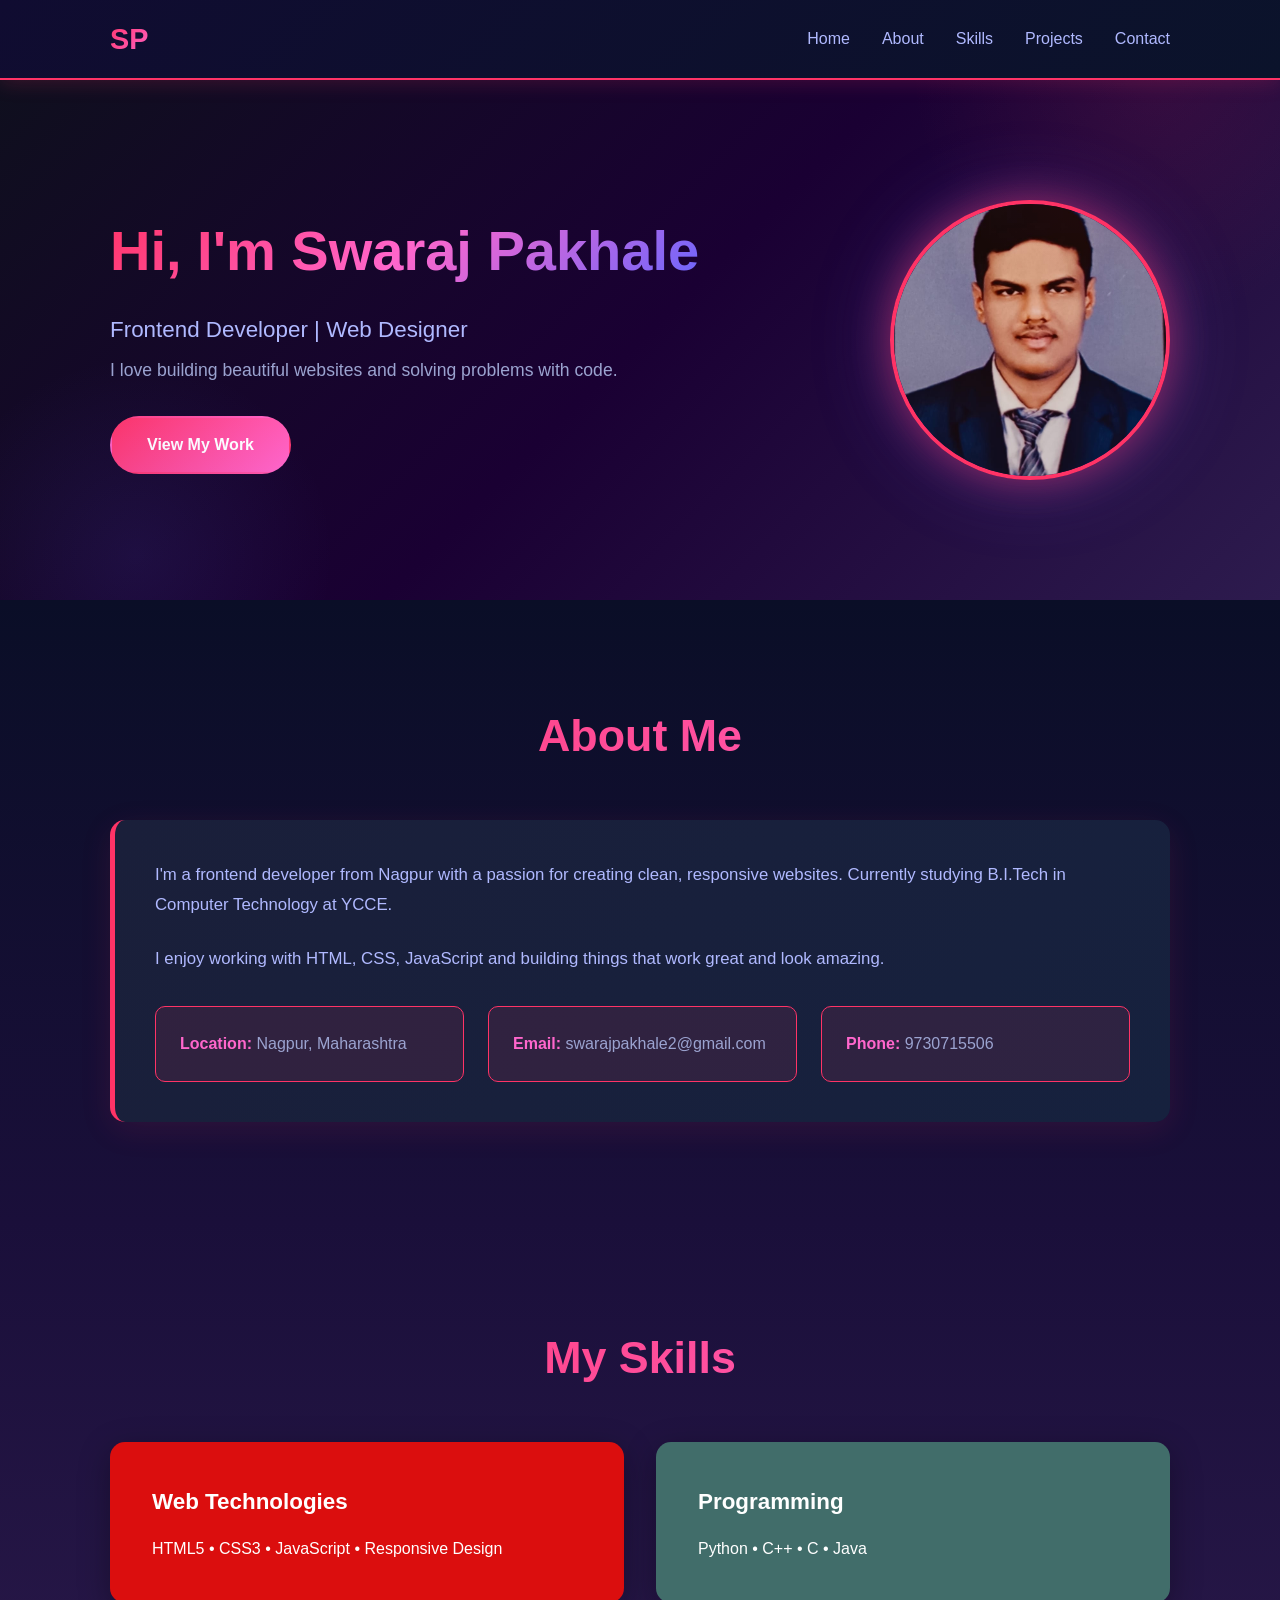
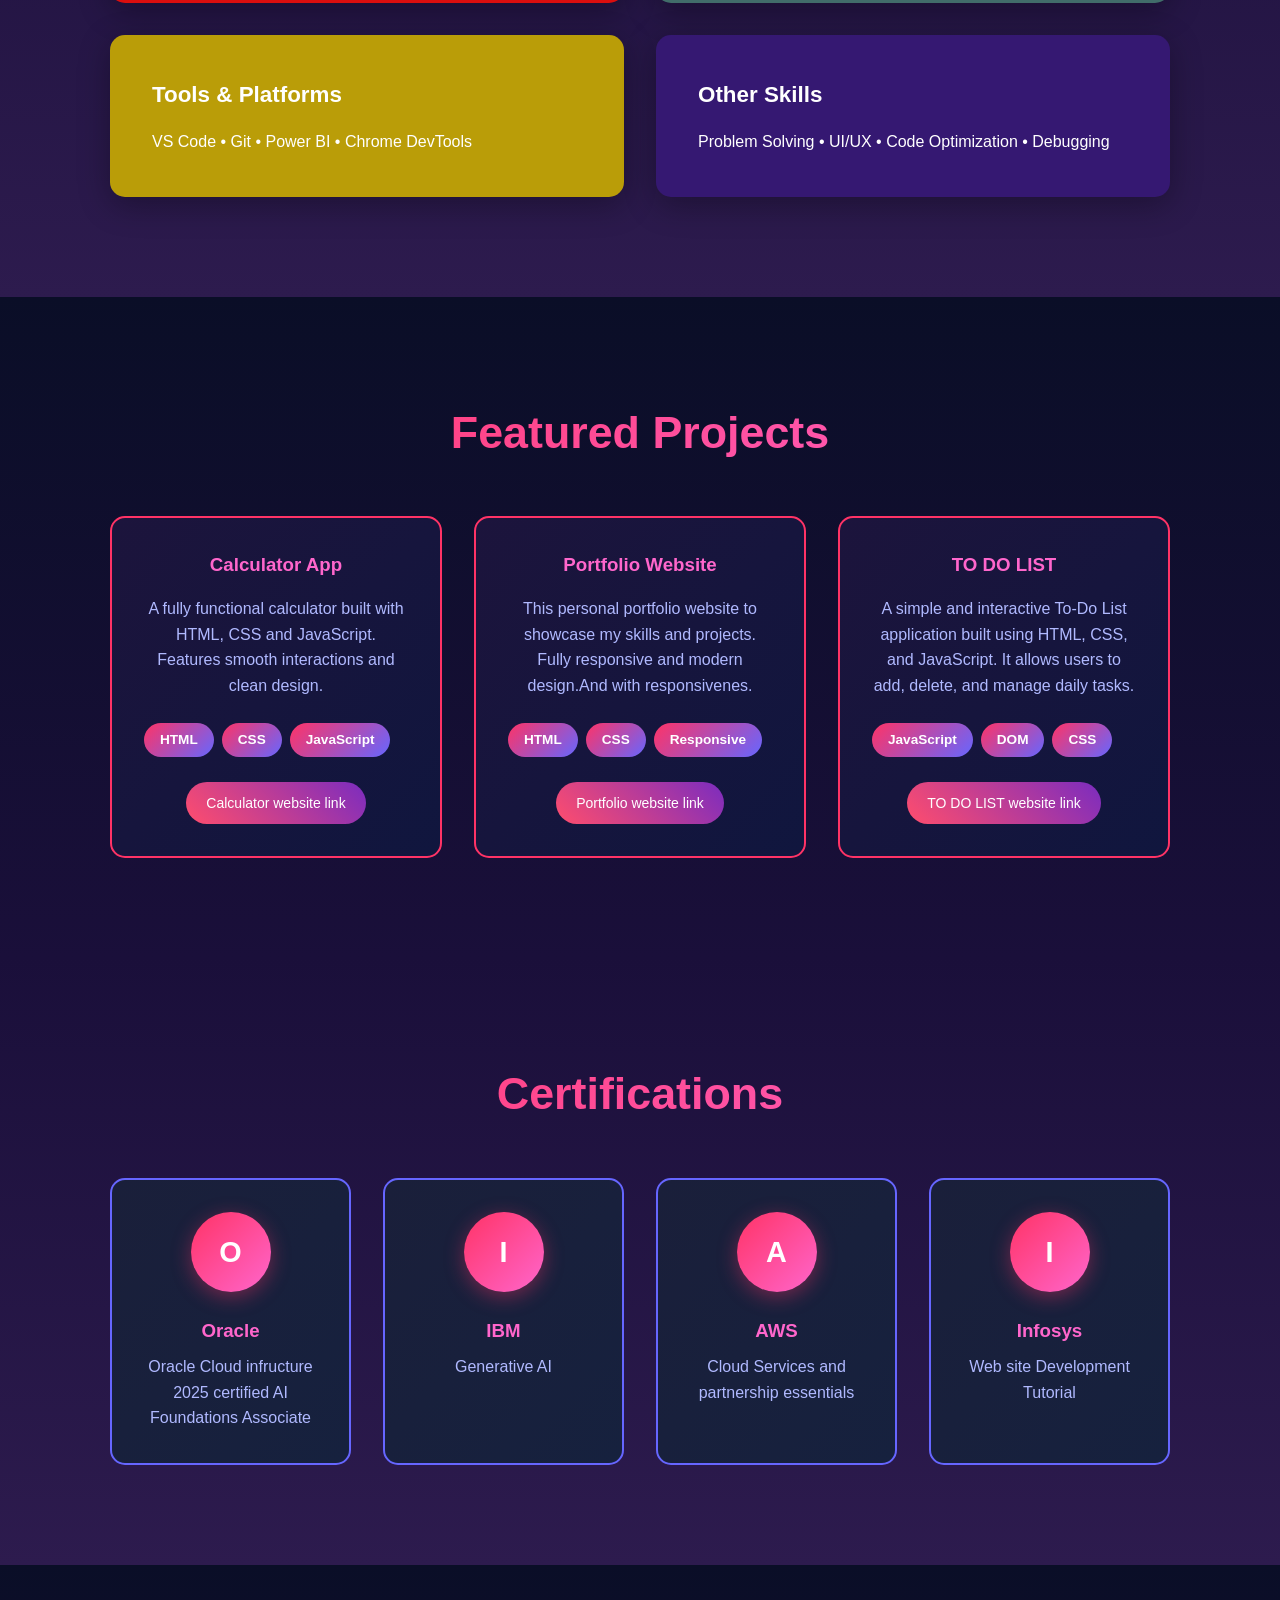
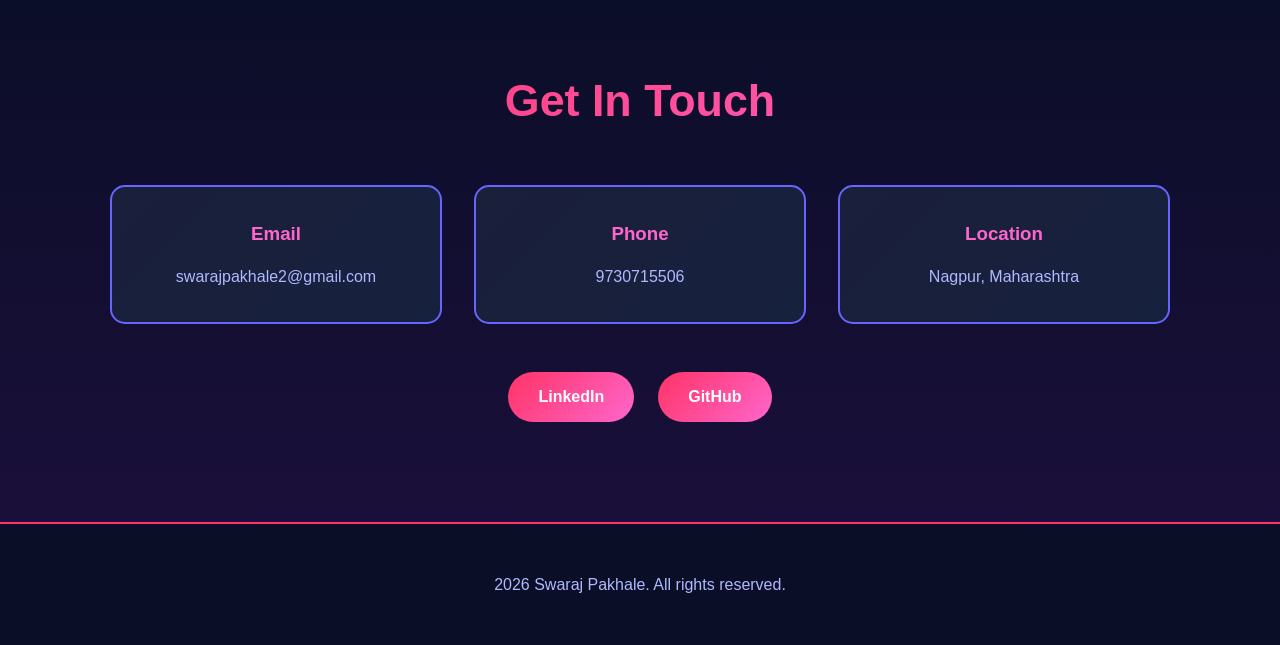
==== commit f7b608e9: "Final fix image size" ====
--- a/portfolio/index.html
+++ b/portfolio/index.html
@@ -29,7 +29,7 @@
                 <a href="#projects" class="btn">View My Work</a>
             </div>
             <div class="hero-image">
-          <img src="portfolio/profile.jpg" alt="Swaraj">
+          <img src="profile.jpg" alt="Swaraj">
             </div>
         </div>
     </header>
--- a/portfolio/style.css
+++ b/portfolio/style.css
@@ -117,12 +117,9 @@
 }
 
 .hero .container {
-    display: grid;
-    grid-template-columns: 1fr 1fr;
-    gap: 3rem;
+    display: flex;              
     align-items: center;
-    position: relative;
-    z-index: 1;
+    justify-content: space-between;
 }
 
 .hero h1 {
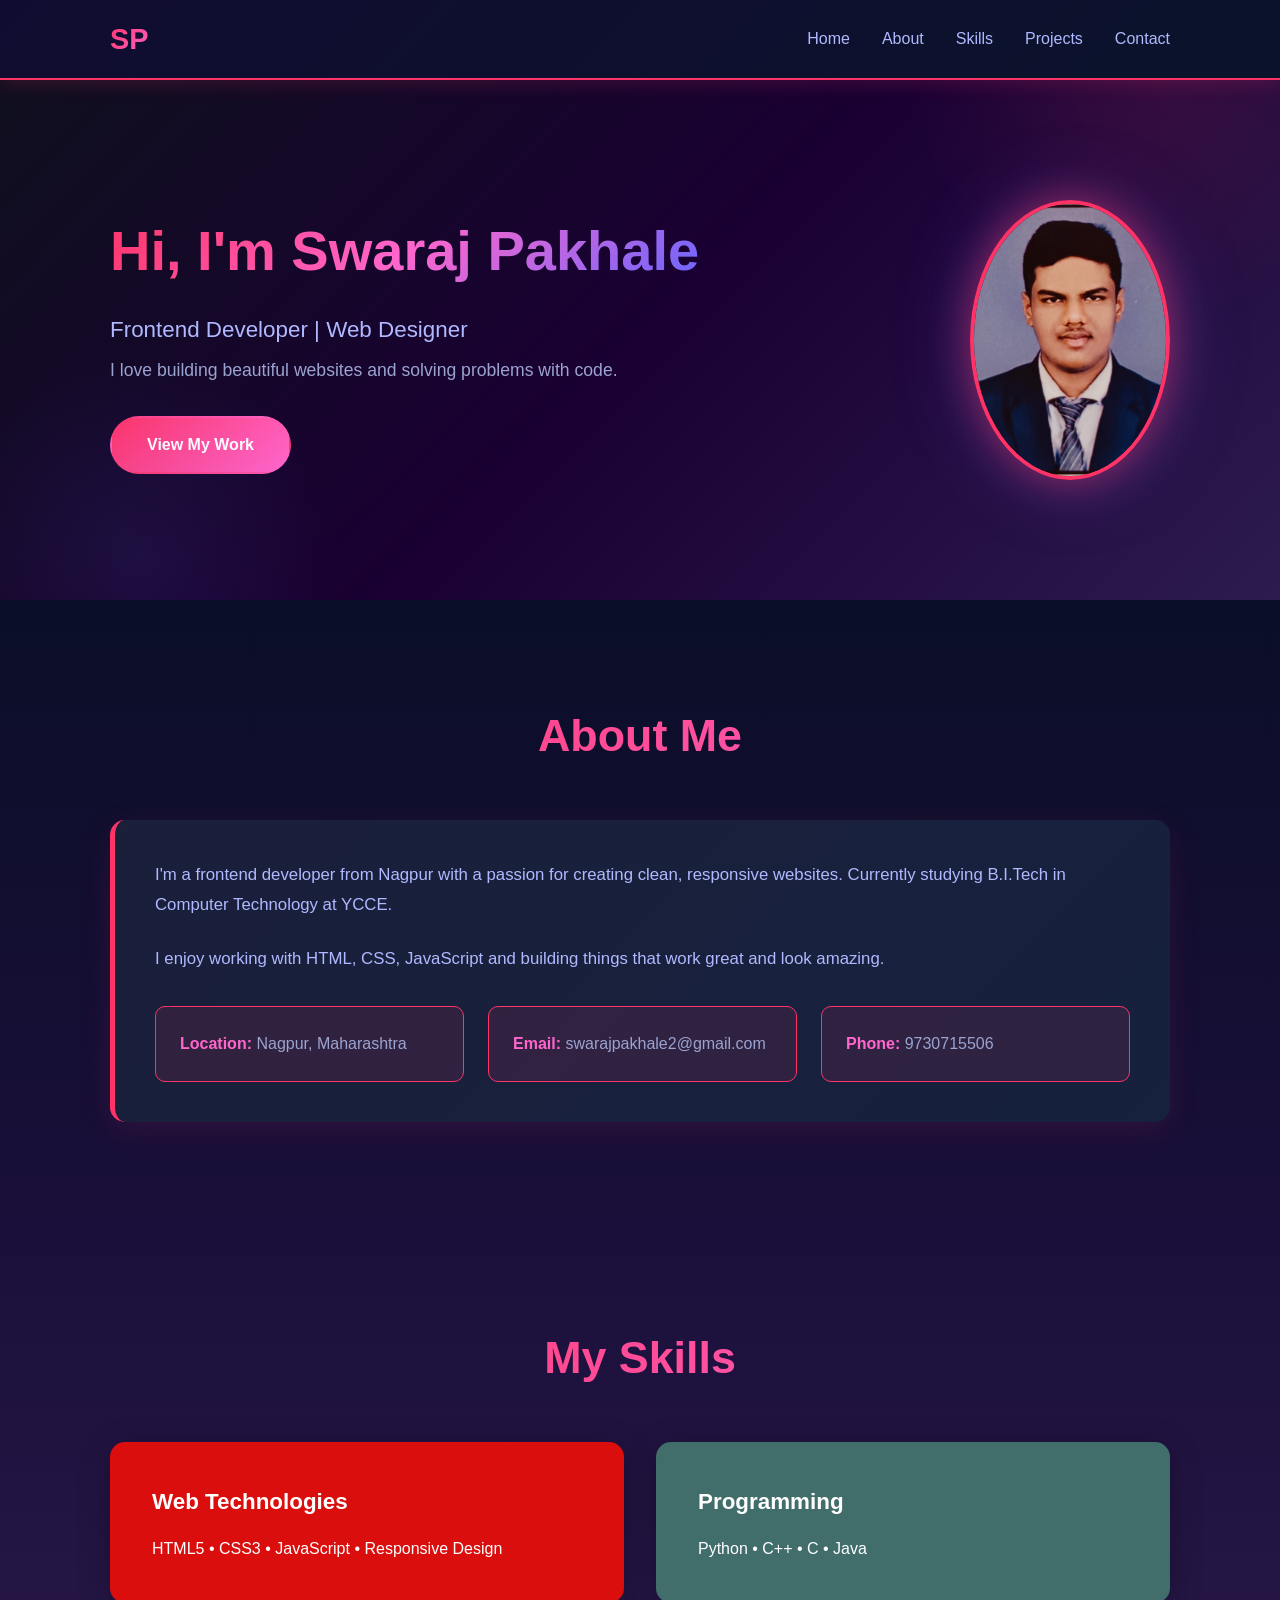
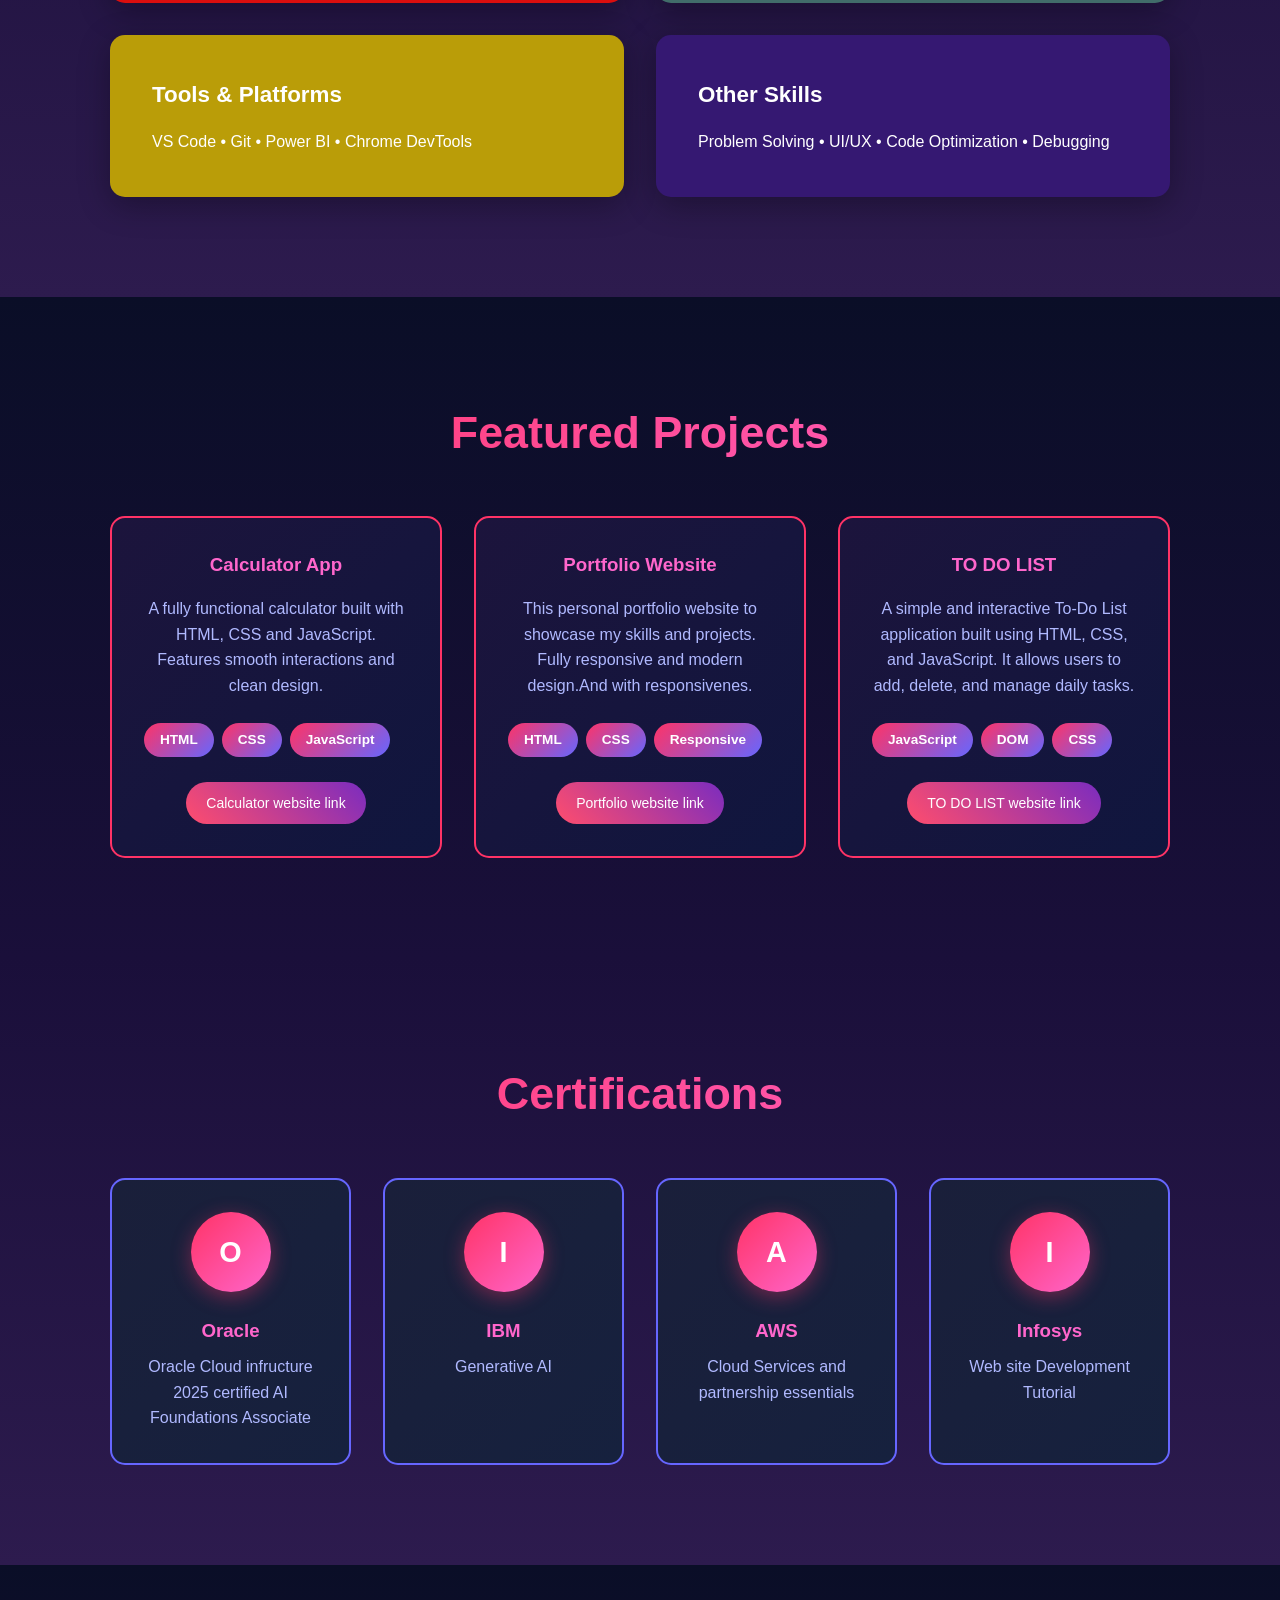
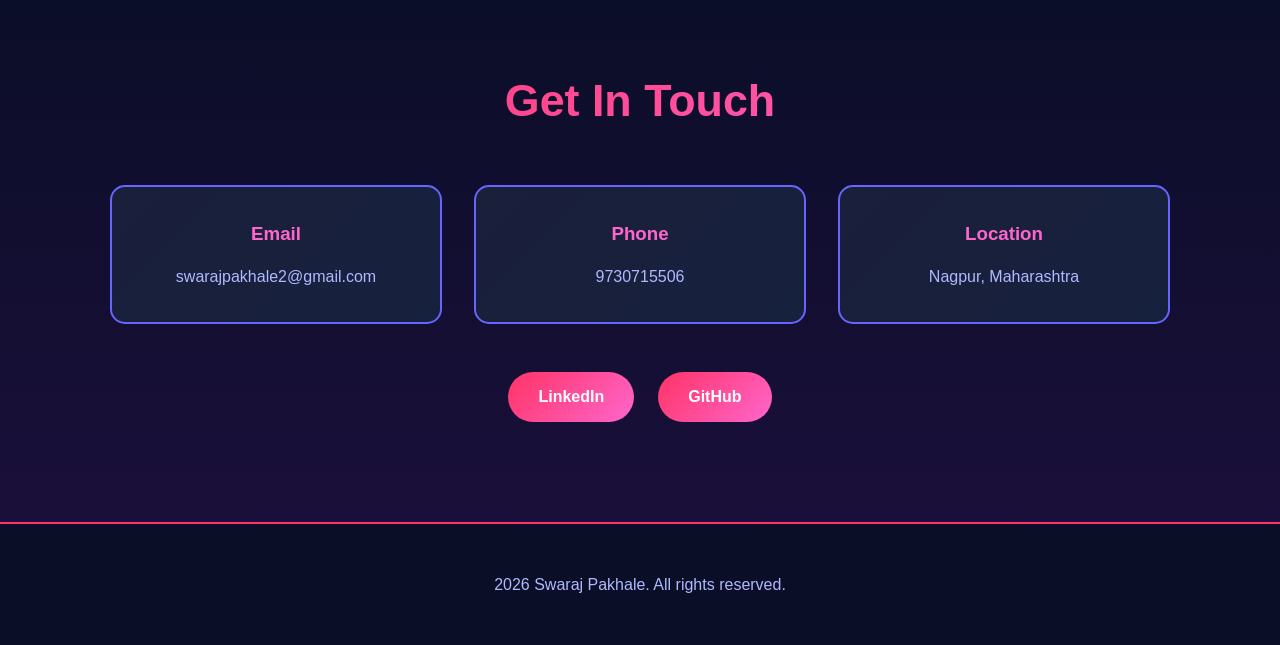
==== commit 112999ed: "Final fix image size" ====
--- a/portfolio/index.html
+++ b/portfolio/index.html
@@ -29,7 +29,7 @@
                 <a href="#projects" class="btn">View My Work</a>
             </div>
             <div class="hero-image">
-          <img src="profile.jpg" alt="Swaraj">
+         <img src="profile.jpg" style="width:200px;">
             </div>
         </div>
     </header>
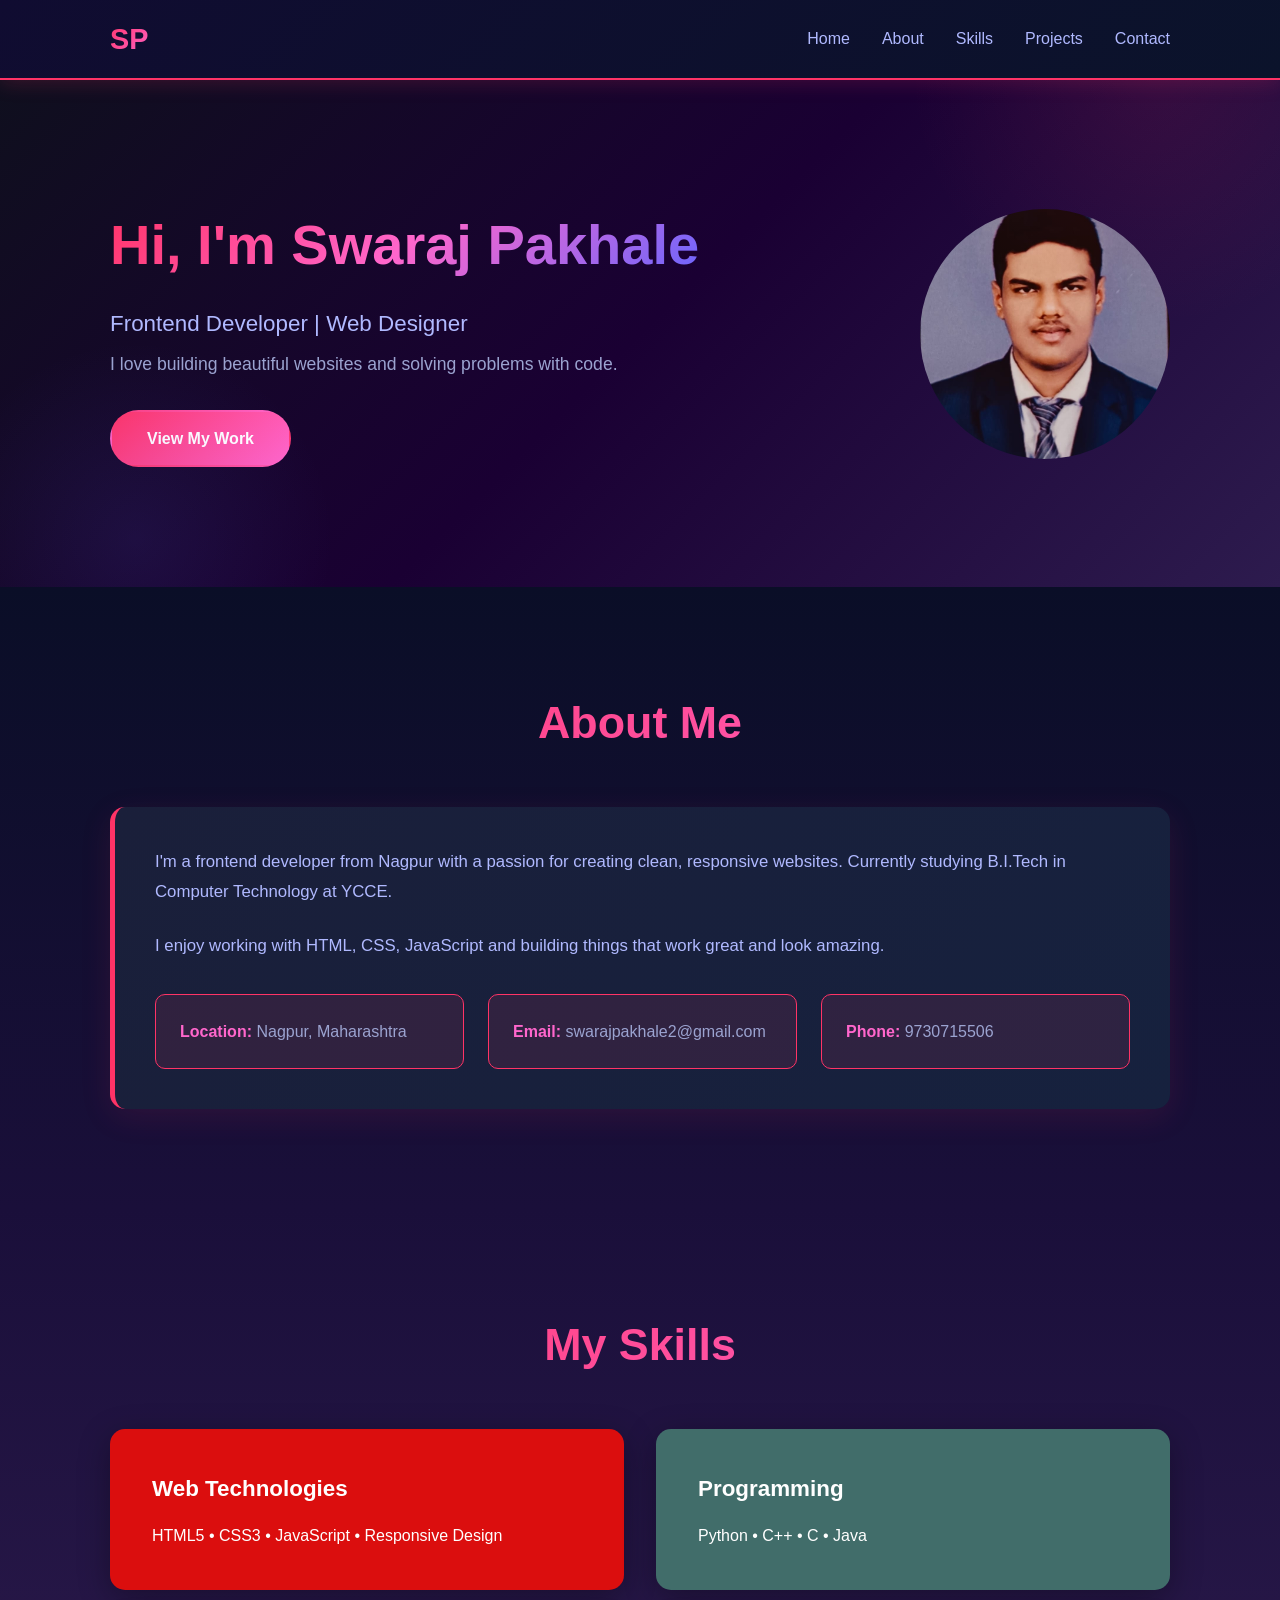
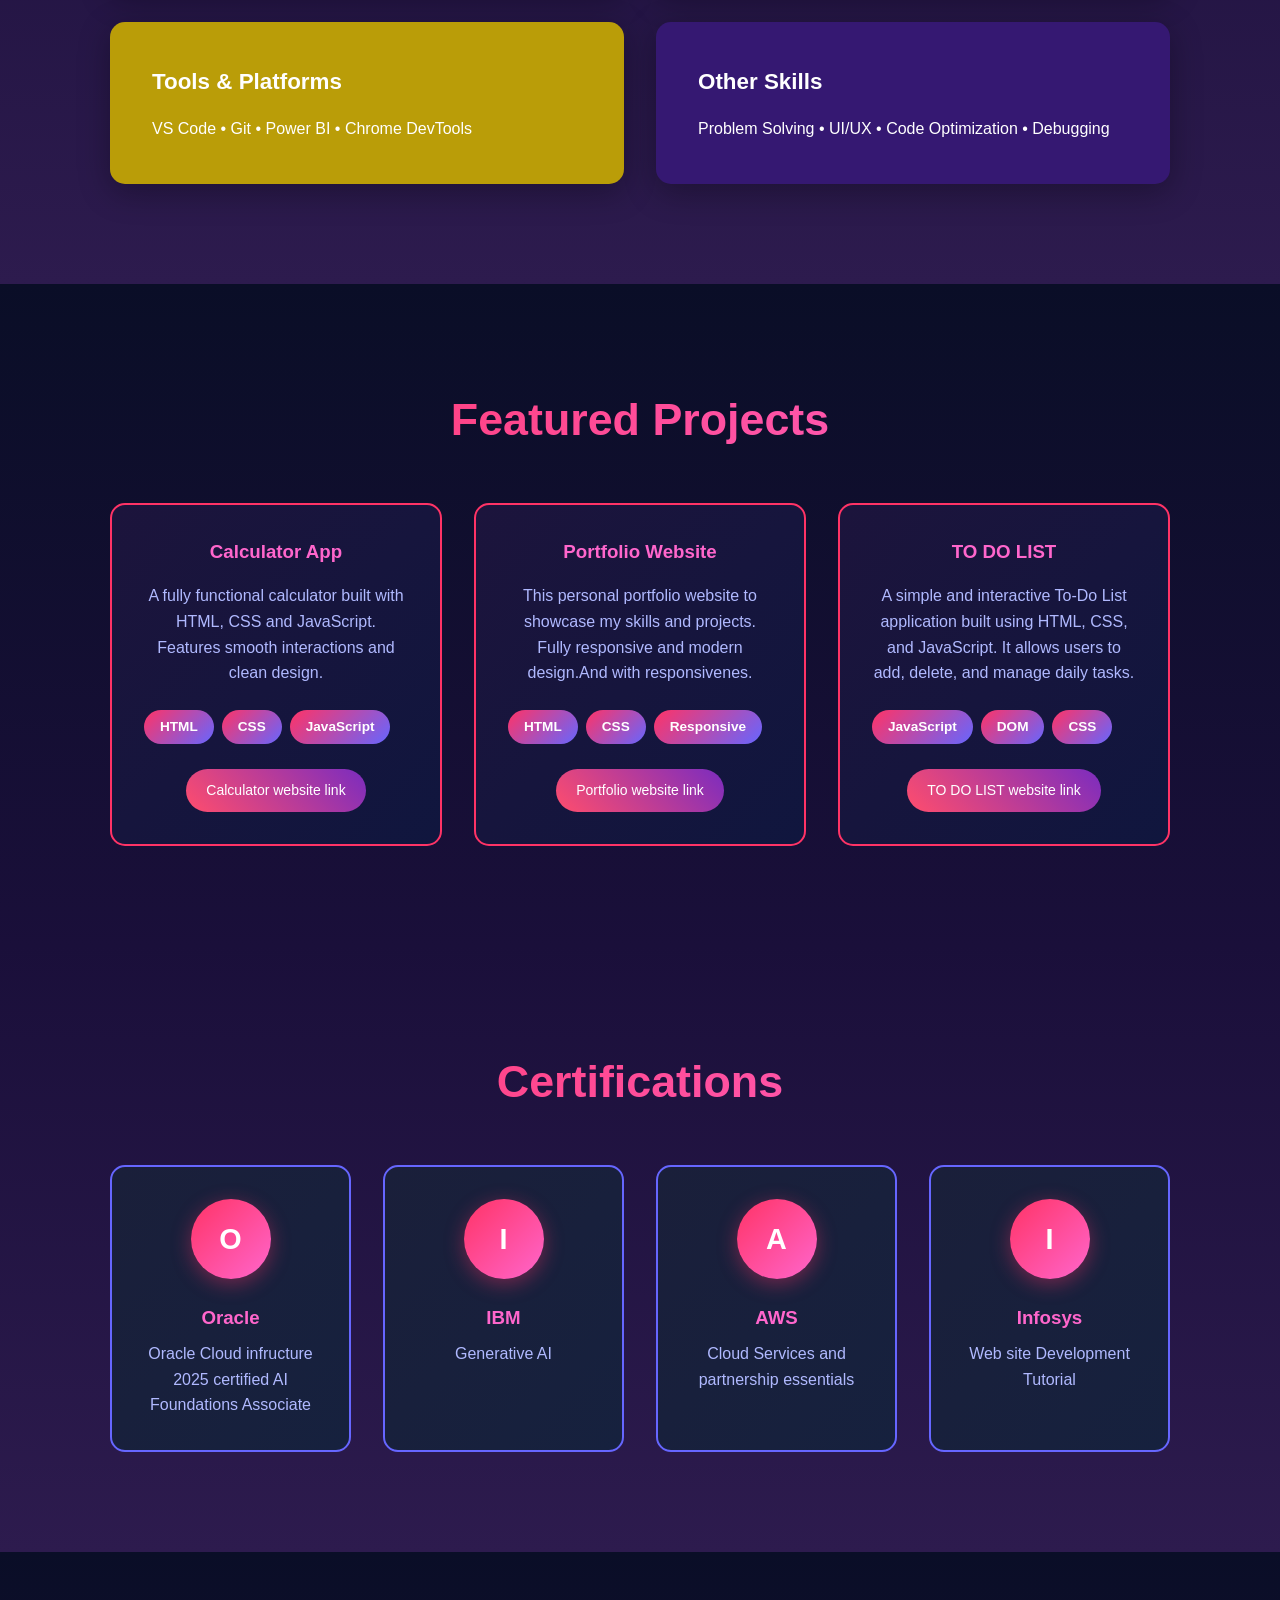
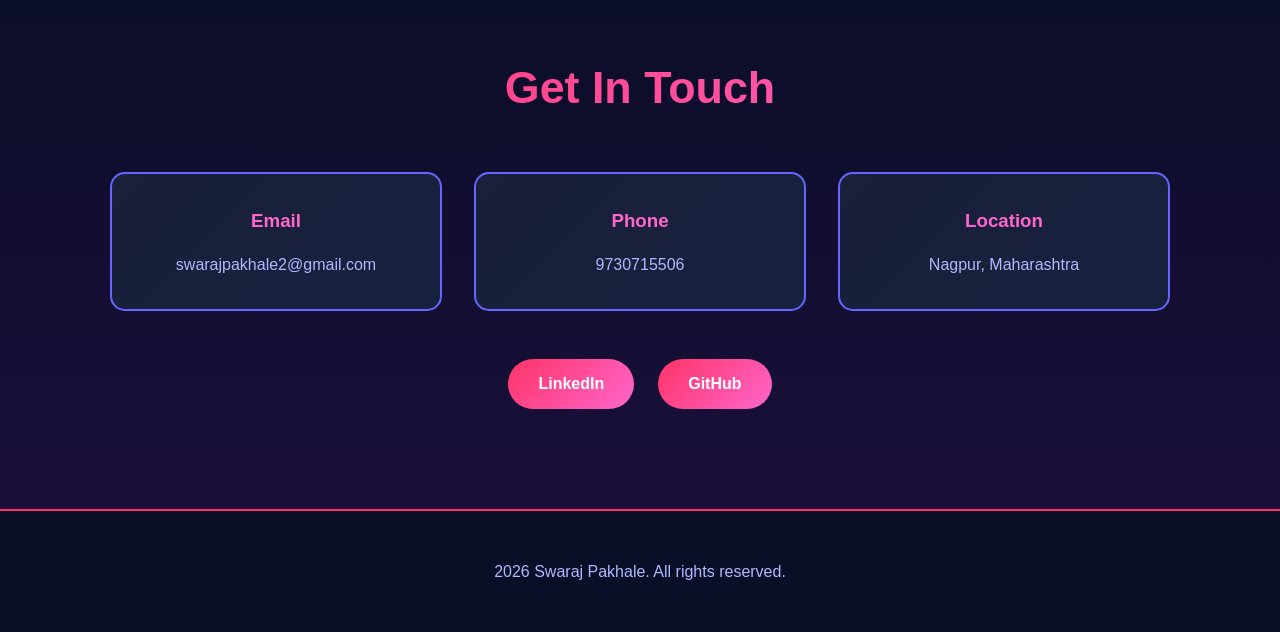
==== commit e2072a80: "fixed homepage" ====
--- a/portfolio/index.html
+++ b/portfolio/index.html
@@ -29,7 +29,7 @@
                 <a href="#projects" class="btn">View My Work</a>
             </div>
             <div class="hero-image">
-         <img src="profile.jpg" style="width:200px;">
+            <img src="profile.jpg" alt="Swaraj">
             </div>
         </div>
     </header>
--- a/portfolio/style.css
+++ b/portfolio/style.css
@@ -117,7 +117,7 @@
 }
 
 .hero .container {
-    display: flex;              
+    display: flex;
     align-items: center;
     justify-content: space-between;
 }
@@ -167,13 +167,10 @@
 }
 
 .hero-image img {
-    width: 280px;              
-    height: 280px;             
-    object-fit: cover;        
+    width: 250px;
+    height: 250px;
+    object-fit: cover;
     border-radius: 50%;
-    border: 4px solid #ff3366;
-    box-shadow: 0 0 40px rgba(255, 51, 102, 0.5), 
-                0 0 80px rgba(102, 102, 255, 0.3);
 }
 
 .hero-image img:hover {
